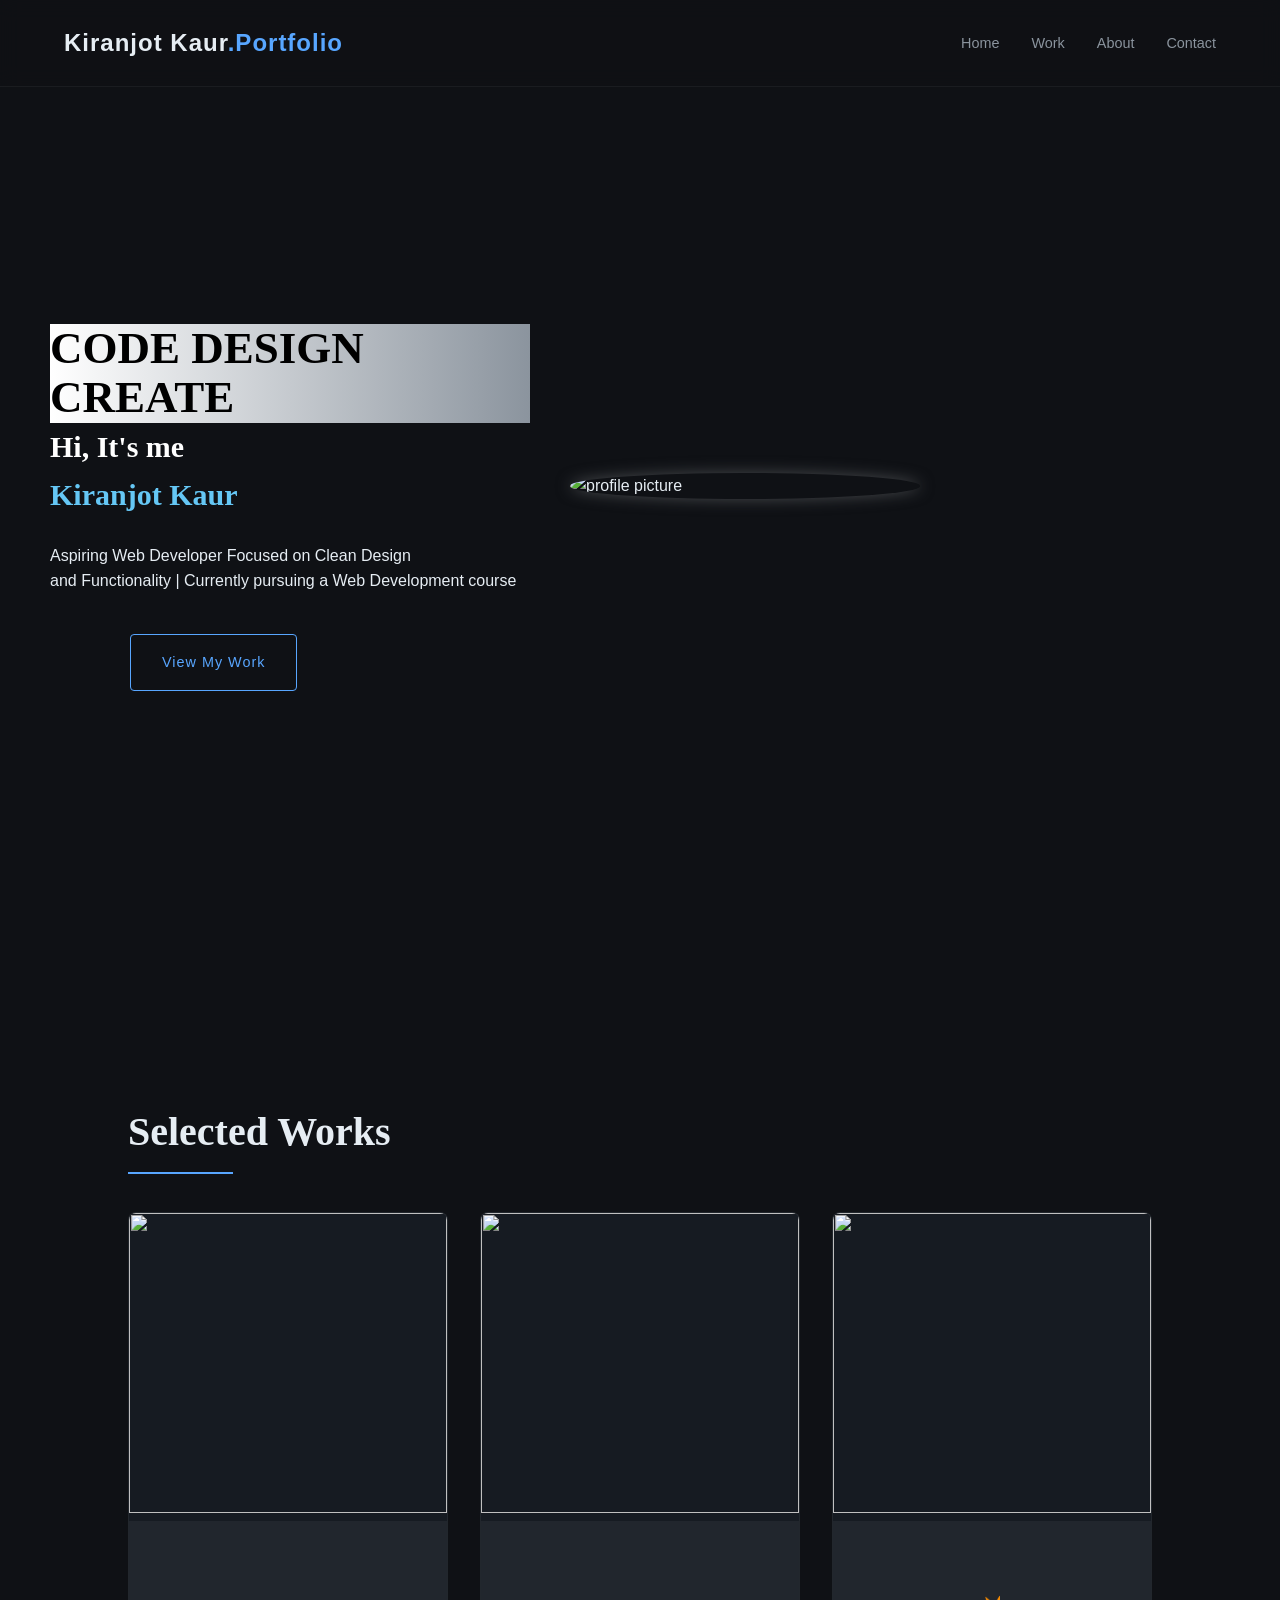
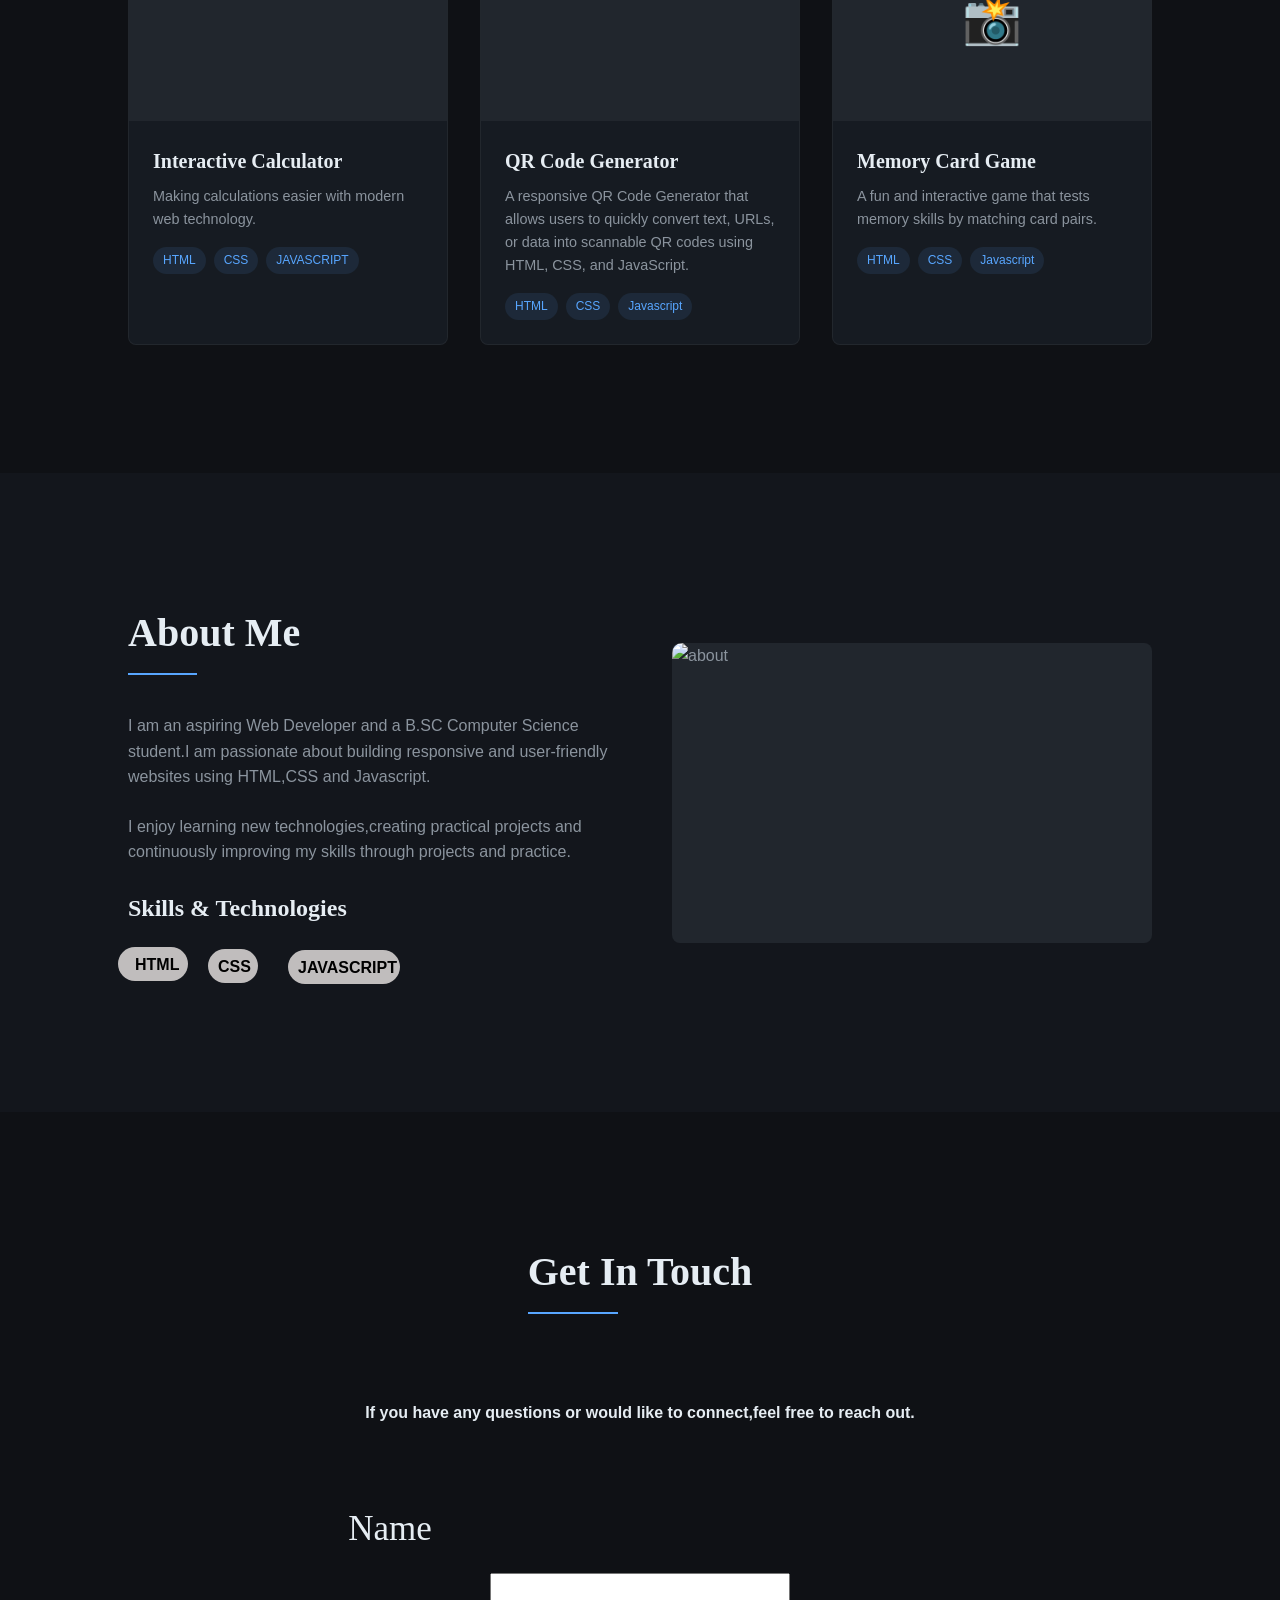
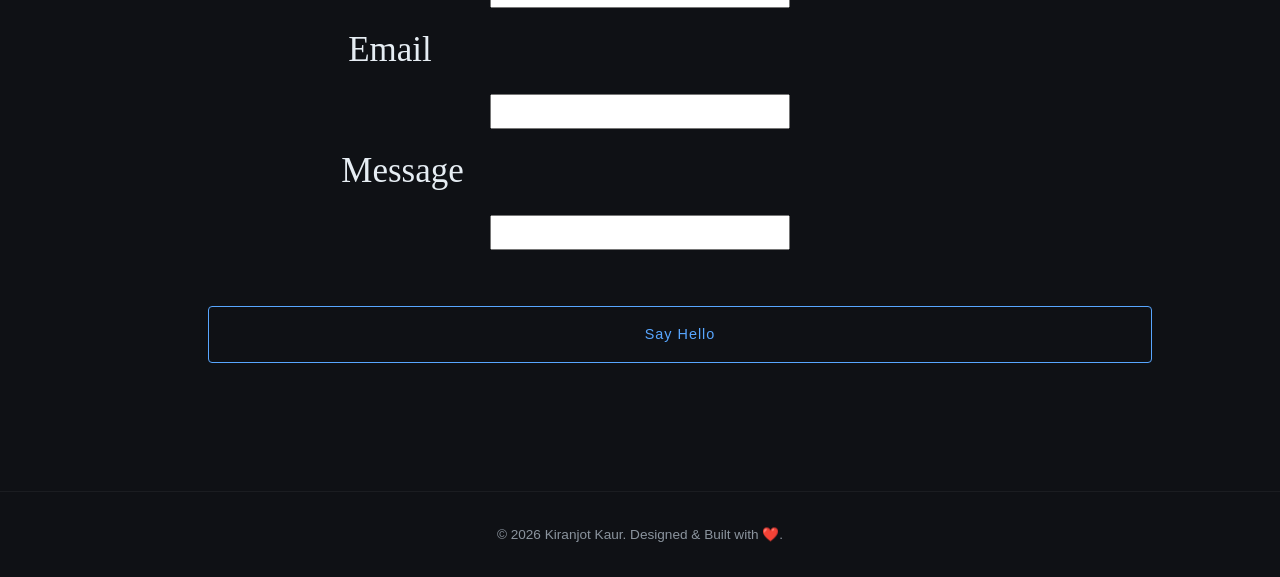
==== index.html @ 23ee2c50 "Update index.html" ====
<!DOCTYPE html>
<html lang="en">
<head>
    <meta charset="UTF-8">
    <meta name="viewport" content="width=device-width, initial-scale=1.0">
    <title>Kiranjot kaur | Aspiring Web Developer</title>
    <style>
        /* --- CSS VARIABLES & RESET --- */
        :root {
            --bg-color: #0f1115;
            --card-bg: #161b22;
            --text-primary: #e6edf3;
            --text-secondary: #8b949e;
            --accent: #58a6ff;
            --accent-glow: rgba(88, 166, 255, 0.15);
            --font-main: 'Inter', -apple-system, BlinkMacSystemFont, sans-serif;
            --font-serif: 'Playfair Display', serif;
            --transition: all 0.3s cubic-bezier(0.25, 0.8, 0.25, 1);
        }

        * {
            margin: 0;
            padding: 0;
            box-sizing: border-box;
        }

        html {
            scroll-behavior: smooth;
        }

        body {
            background-color: var(--bg-color);
            color: var(--text-primary);
            font-family: var(--font-main);
            line-height: 1.6;
            overflow-x: hidden;
        }

        a { text-decoration: none; color: inherit; transition: var(--transition); }
        ul { list-style: none; }

        /* --- TYPOGRAPHY --- */
        h1, h2, h3 {
            font-family: var(--font-serif);
            font-weight: 700;
        }

        .section-title {
            font-size: 2.5rem;
            margin-bottom: 3rem;
            position: relative;
            display: inline-block;
        }

        .section-title::after {
            content: '';
            position: absolute;
            width: 40%;
            height: 2px;
            background: var(--accent);
            bottom: -10px;
            left: 0;
            transition: var(--transition);
        }

        .section-title:hover::after {
            width: 100%;
        }

        /* --- NAVIGATION --- */
        nav {
            position: fixed;
            top: 0;
            width: 100%;
            padding: 1.5rem 5%;
            display: flex;
            justify-content: space-between;
            align-items: center;
            z-index: 1000;
            background: rgba(15, 17, 21, 0.8);
            backdrop-filter: blur(10px);
            border-bottom: 1px solid rgba(255,255,255,0.05);
        }

        .logo {
            font-size: 1.5rem;
            font-weight: bold;
            letter-spacing: 1px;
        }

        .logo span { color: var(--accent); }

        .nav-links {
            display: flex;
            gap: 2rem;
        }

        .nav-links a {
            font-size: 0.9rem;
            color: var(--text-secondary);
            position: relative;
        }

        .nav-links a:hover {
            color: var(--accent);
        }

        .nav-links a::after {
            content: '';
            position: absolute;
            width: 0;
            height: 1px;
            bottom: -5px;
            left: 0;
            background-color: var(--accent);
            transition: var(--transition);
        }

        .nav-links a:hover::after { width: 100%; }
      .btn {
            display: inline-block;
            padding: 16px 31px;
            border: 1px solid var(--accent);
            color: var(--accent);
            border-radius: 4px;
            font-size: 0.9rem;
            letter-spacing: 1px;
            position: relative;
            overflow: hidden;
            z-index: 1;
            margin-top:40px;
            margin-left:80px;
        }

        .btn::before {
            content: '';
            position: absolute;
            top: 0; left: 0px; width: 0; height: 100%;
            background: var(--accent);
            z-index: -1;
            transition: var(--transition);
        
        }

        .btn:hover::before { width: 100%; }
        .btn:hover { color: #fff; }
        

        .hero{
  display: flex;
  align-items: center;
  justify-content: space-between;
  padding: 40px;
  height:108vh;
            position: relative;
            flex-wrap:wrap;
}

.hero-content{
  padding :10px;
  max-width: 500px;
}

.hero h1{
  font-size: 45px;
            line-height: 1.1;
            margin-bottom:0px;
            background: linear-gradient(to right, #fff, #8b949e);
            color:black;
    margin-top:50px;
    
    
    
}

.hero h2{
  color:white;
  font-size:30px;
    margin-bottom: 1.5rem;
}
        .right-img{
            display:flex;
            justify-content:flex-end;
            
        }
.right-img img{
  width: 350px;
  border-radius: 50%;
  margin-left:30px;
  box-shadow:0 0 15px rgba(94, 97, 100, 0.7);
  height:auto;
    max-width:100%;
    transition:0.3s
  }
.right-img img:hover{
    transform:scale(1.05);
    
}
        /* --- PROJECTS SECTION --- */
        .projects {
            padding: 8rem 10%;
        }

        .project-grid {
            display: grid;
            grid-template-columns: repeat(auto-fit, minmax(300px, 1fr));
            gap: 2rem;
        }

        .project-card {
            background: var(--card-bg);
            border-radius: 8px;
            overflow: hidden;
            border: 1px solid rgba(255,255,255,0.05);
            transition: var(--transition);
            position: relative;
        }

        .project-card:hover {
            transform: translateY(-10px);
            box-shadow: 0 20px 40px rgba(0,0,0,0.4);
            border-color: var(--accent);
        }
        .project-card-container{
            flex-wrap:wrap;
            display:flex;
            gap:20px;
        }
        .project-card img{
            width:100%;
            height:300px;
        margin-bottom:-210px;
     
        }

        .card-image {
            height: 200px;
            background: #21262d;
            display: flex;
            align-items: center;
            justify-content: center;
            color: var(--text-secondary);
            font-size: 3rem;
        }

        .card-content {
            padding: 1.5rem;
        }

        .card-content h3 {
            font-size: 1.25rem;
            margin-bottom: 0.5rem;
            color: var(--text-primary);
        }

        .card-content p {
            font-size: 0.9rem;
            color: var(--text-secondary);
            margin-bottom: 1rem;
        }

        .tags {
            display: flex;
            gap: 0.5rem;
            flex-wrap: wrap;
        }

        .tag {
            font-size: 0.75rem;
            padding: 4px 10px;
            background: rgba(88, 166, 255, 0.1);
            color: var(--accent);
            border-radius: 20px;
        }

        /* --- ABOUT SECTION --- */
        .about {
            padding: 8rem 10%;
            background: #13161c;
            display: grid;
            grid-template-columns: 1fr 1fr;
            gap: 4rem;
            align-items: center;
        }

        .about-text p {
            color: var(--text-secondary);
            margin-bottom: 1.5rem;
        }

        .stats {
            display: flex;
            gap: 3rem;
            margin-top: 2rem;
        }

        .stat-item h4 {
            font-size: 2rem;
            color: var(--accent);
            font-family: var(--font-serif);
        }

        .stat-item span {
            font-size: 0.85rem;
            color: var(--text-secondary);
            text-transform: uppercase;
            letter-spacing: 1px;
        }
        .z{
            margin-top:20px;    
    margin-left:-10px;
    background-color:rgb(192, 189, 189);
width:70px;
border-radius:23px;
height:34px;
padding:5px 0px 0px 17px;
color:black;
 }
 .z:hover{
    transform:scale(1.2);
 }
        .p{
    margin-left:80px;
    margin-top:-32px ;
    background-color:rgb(192, 189, 189);
width:50px;
border-radius:23px;
height:34px;
padding:5px 0px 0px 10px; 
color:black;
}
.p:hover{
    transform:scale(1.3);
}
.w{
    margin-left:160px;
    margin-top:-33px ;
    background-color:rgb(192, 189, 189);
width:112px;
border-radius:23px;
height:34px;
padding:5px 5px 0px 10px; 
color:black;
}
.w:hover{
    transform:scale(1.3);
}

        /* --- CONTACT SECTION --- */
        .contact {
            padding: 8rem 10%;
            text-align: center;
        }

        .contact p {
            max-width: 600px;
            margin: 0 auto 3rem auto;
            color: var(--text-secondary);
        }
        .name{
    font-family:Georgia, 'Times New Roman', Times, serif;
    margin-left:-500px;
    margin-top:-15px;
font-size:35px;
padding-top:0px;
}
.email{
    font-family:Georgia, 'Times New Roman', Times, serif;
    margin-left:-500px;
    margin-top:-2px;
    font-size:35px;
    padding-top:-150px;
}
.message{
    font-family:Georgia, 'Times New Roman', Times, serif;
    margin-left:-475px;
    margin-top:-2px;
    font-size:35px;
}
 form {
  display: flex;
  flex-direction: column;
  gap: 1em;
}
input[type="text"],
input[type="email"],
{
  width: 100%;
  padding: 0.5em;
  box-sizing: border-box;
}       

        /* --- FOOTER --- */
        footer {
            padding: 2rem;
            text-align: center;
            border-top: 1px solid rgba(255,255,255,0.05);
            color: var(--text-secondary);
            font-size: 0.85rem;
        }

        /* --- ANIMATIONS --- */
        .hidden {
            opacity: 0;
            transform: translateY(30px);
            transition: all 0.8s ease-out;
        }

        .show {
            opacity: 1;
            transform: translateY(0);
        }

        /* --- RESPONSIVE --- */
        @media (max-width: 768px) {
            .hero h1 { font-size: 2.5rem; }
            .about { grid-template-columns: 1fr; }
            .nav-links { display: none; }
            .hero{flex-direction:column;
                  text-align:center;}/* Simplified for demo */
        }
        /* Example positions and sizes */
  .sphere1 {
    width: 120px;
    height: 120px;
    top: 120px;
    left: 80px;
  }
  
  .sphere2 {
    width: 120px;
    height: 120px;
    bottom: -20px;
    right: 500px;
  }
  
  .sphere3 {
    width: 80px;
    height: 80px;
    top: 90px;
    right: 400px;
  }
    </style>
    <!-- Importing Fonts -->
   
</head>
<body>

    <!-- Navigation -->
    <nav>
        <div class="logo">Kiranjot Kaur<span>.Portfolio</span></div>
        <ul class="nav-links">
            <li><a href="#home">Home</a></li>
            <li><a href="#projects">Work</a></li>
            <li><a href="#about">About</a></li>
            <li><a href="#contact">Contact</a></li>
        </ul>
    </nav>

    <!-- Hero Section -->
    <section id="home" class="hero">
        <div class="hero-content hidden">
               <h1>CODE   DESIGN   CREATE</h1>
                <h2>Hi, It's me <p style="color:rgb(101, 199, 245);"><strong>Kiranjot Kaur</strong></p></h2>
                <p style="align:bottom-left;">Aspiring Web Developer Focused on Clean Design<br> and Functionality | Currently pursuing a Web Development course</p>
                <a href="#projects" class="btn">View My Work</a>
            </div>
            </div>
             <div class="right-img">
                <img src="https://framerusercontent.com/images/4wHHl0XvrDRZBL6aK7Tso6BKiE8.png?width=1336&height=976" alt="profile picture">
              </div>
         <div class="sphere sphere1"></div>
        <div class="sphere sphere2"></div>
        <div class="sphere sphere3"></div>
                 </div>
    </section>

    <!-- Projects Section -->
    <section id="projects" class="projects">
        <h2 class="section-title hidden">Selected Works</h2>
        <div class="project-grid">
            <!-- Project 1 -->
            <div class="project-card hidden">
                <img src="https://img.freepik.com/premium-vector/whimsical-floating-calculator-cartoon-icon-vector-illustration_1263357-11875.jpg?semt=ais_hybrid&w=740&q=80">
                <div class="card-image"></div>
                
                <div class="card-content">
                    <a href="portfolio/cal.html" target="_blank_"><h3>Interactive Calculator</h3></a>
                    <p>Making calculations easier with modern web technology.</p>   
                    <div class="tags">
                        <span class="tag">HTML</span>
                        <span class="tag">CSS</span>
                        <span class="tag">JAVASCRIPT</span>
                    </div>
                </div>
            </div>

            <!-- Project 2 -->
            <div class="project-card hidden">
                <img src="https://encrypted-tbn0.gstatic.com/images?q=tbn:ANd9GcTwFxuzss-XjJ3hOoPHiJ6I-4ULyM4zu2Udiw&s">
                <div class="card-image"></div>
                <div class="card-content">
                    <a href="portfolio/code.html" target="_blank_"><h3>QR Code Generator</h3></a>
                    <p>A responsive QR Code Generator that allows users to quickly convert text, URLs, or data into scannable QR codes using HTML, CSS, and JavaScript.</p>
                    <div class="tags">
                        <span class="tag">HTML</span>
                        <span class="tag">CSS</span>
                        <span class="tag">Javascript</span>
                    </div>
                </div>
            </div>

            <!-- Project 3 -->
            <div class="project-card hidden">
                <img src="https://img.freepik.com/free-vector/hand-drawn-memory-game-cards_23-2150120462.jpg?semt=ais_hybrid&w=740&q=80">
                <div class="card-image">📸</div>
                <div class="card-content">
                    <a href="portfolio/memory.html" target="_blank_"><h3>Memory Card Game</h3></a>
                    <p>A fun and interactive game that tests memory skills by matching card pairs.</p>
                    <div class="tags">
                        <span class="tag">HTML</span>
                        <span class="tag">CSS</span>
                        <span class="tag">Javascript</span>
                    </div>
                </div>
            </div>
        </div>
    </section>

    <!-- About Section -->
    <section id="about" class="about">
        <div class="about-text hidden">
            <h2 class="section-title">About Me</h2>
            <p>I am an aspiring Web Developer and a B.SC Computer Science student.I am passionate about building responsive and user-friendly websites using HTML,CSS and Javascript.</p><p>I enjoy learning new technologies,creating practical projects and continuously improving my skills through projects and practice.</p>
            <h2>Skills & Technologies</h2>
            <DIV class="z"><div><h4>HTML</h4></DIV></DIV>
                <div class="p"><DIV><h4>CSS</h4></DIV></div>
                <div class="w"><DIV><h4>JAVASCRIPT</h4></DIV></div>
            </div>
        </div>
        <div class="about-image hidden" style="background: #21262d; height: 300px; border-radius: 8px; display: flex; flex:1; align-items: center; justify-content: center; color: var(--text-secondary);">
            <!-- Placeholder for Image -->
            <img src="https://www.ekaim.co/wp-content/uploads/2025/04/web-development.jpg" alt="about" width="400px" height="300px" style="border-radius:10px; width:100%; max-width:400% height:auto;">
        </div>
    </section>

    <!-- Contact Section -->
    <section id="contact" class="contact">
        <h2 class="section-title hidden">Get In Touch</h2>
        <p class="hidden"><h4>If you have any questions or would like to connect,feel free to reach out.</h4></p>
        <div><form><br>
            <div class="name">Name</div>
            <div class="text"><input type="text" style="width:300px; height:35px;" required></div>
            <div class="email">Email</div>
<div class="id"><input type="email" style="width:300px; height:35px;" required></div>
<div class="message">Message</div>
<div class="input"><input type="text" style="width:300px; height:35px;"></div>
<a href="#" class="btn say-hello-btn">Say Hello</a>
</form>
</div>
<div class="thank-you-message" style="display:none; color:green;margin: top 15px;">
Thanks for reaching out!</div>
             <div>
    </section>

    <footer>
        <p>&copy; 2026 Kiranjot Kaur. Designed & Built with ❤️.</p>
    </footer>
</body>
</html>
    <script>
        // --- SCROLL ANIMATION OBSERVER ---
        // This script detects when elements enter the viewport and adds the 'show' class
        const observerOptions = {
            root: null,
            rootMargin:'0px',
            threshold: 0.1
        };

        const observer = new IntersectionObserver((entries, observer) => {
            entries.forEach(entry => {
                if (entry.isIntersecting) {
                    entry.target.classList.add('show');
                    observer.unobserve(entry.target); // Only animate once
                }
            });
        }, observerOptions);

        const hiddenElements = document.querySelectorAll('.hidden');
        hiddenElements.forEach((el) => observer.observe(el));

       
  document.querySelector('.say-hello-btn').addEventListener('click', function(event) {
    event.preventDefault(); // prevent default link behavior

    // Get values by class selectors
    const name = document.querySelector('.text input').value.trim();
    const email = document.querySelector('.id input').value.trim();
    const message = document.querySelector('.input input').value.trim();

    if (name && email && message) {
      // Hide the form and show the thank you message (you can modify as needed)
      document.querySelector('form').style.display = 'none';
      document.querySelector('.thank-you-message').style.display = 'block';
    } else {
      alert('Please fill in all the fields.');
    }
  });
    </script>
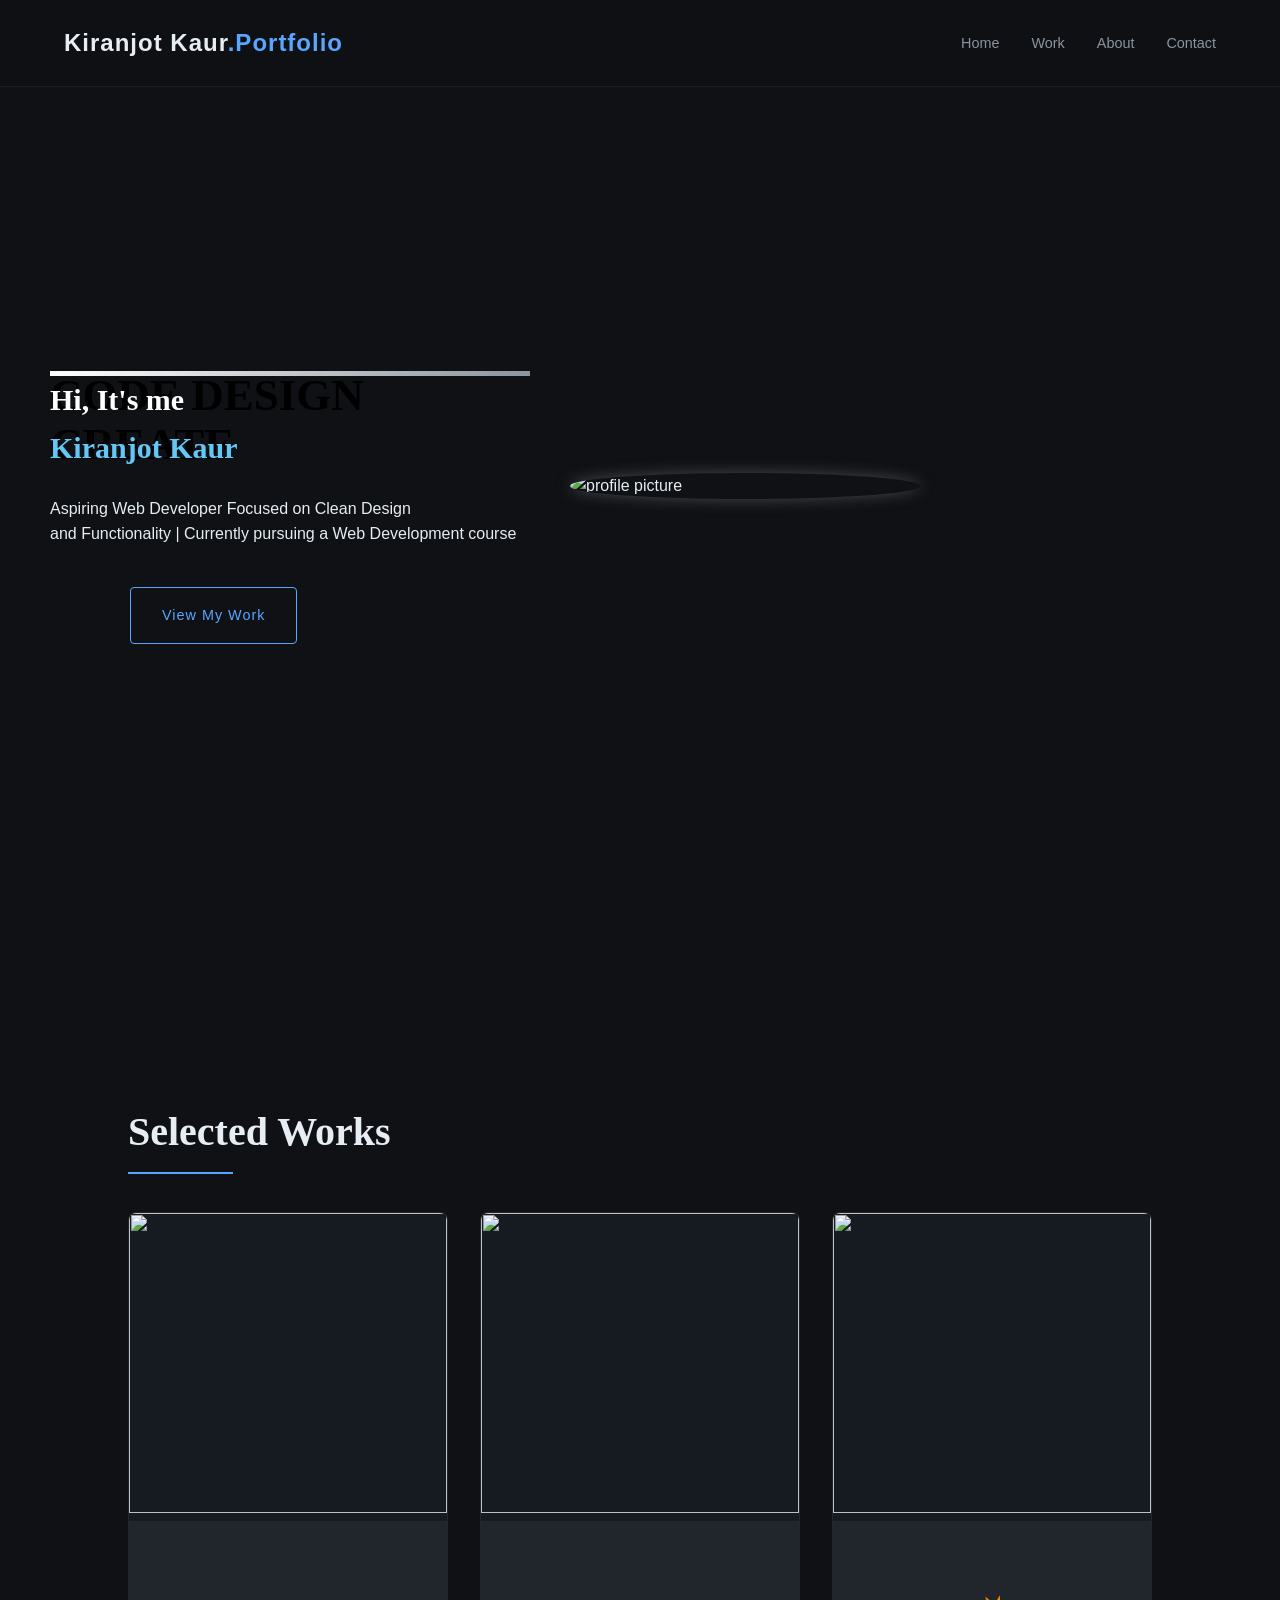
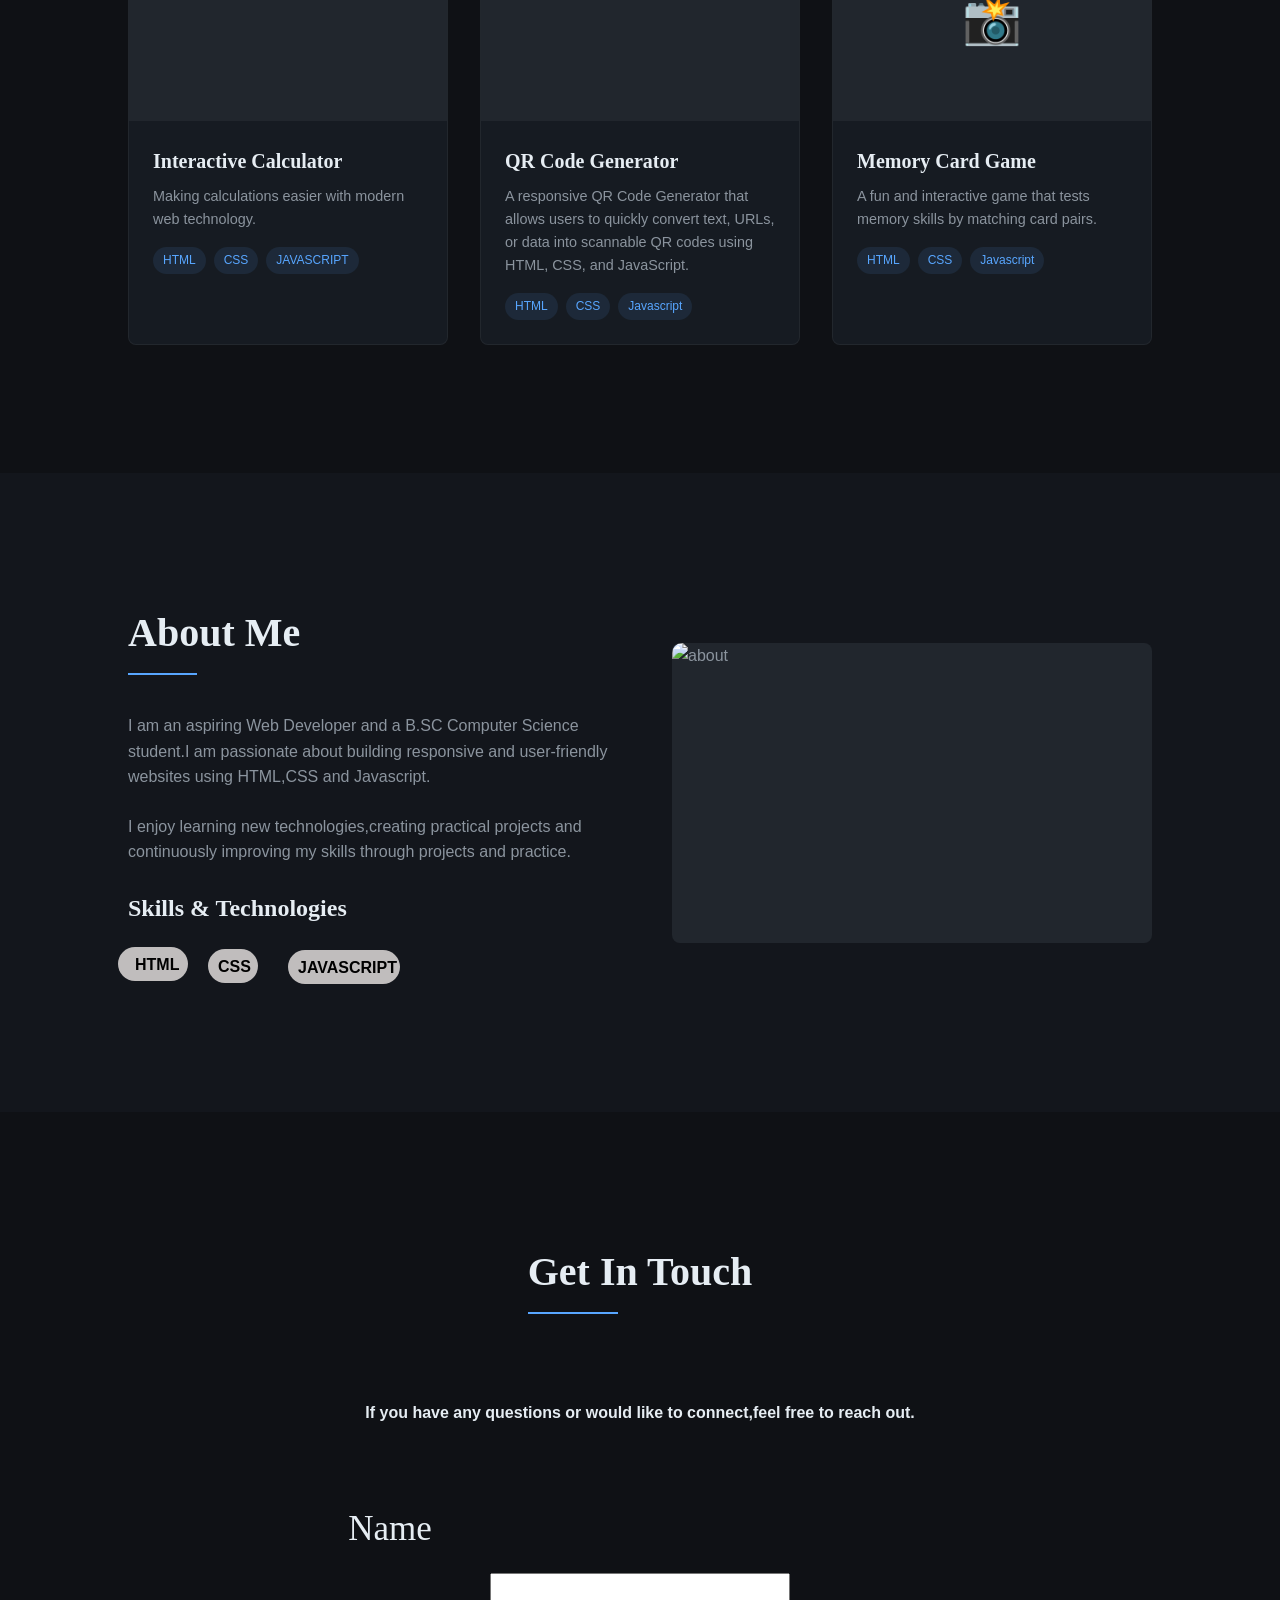
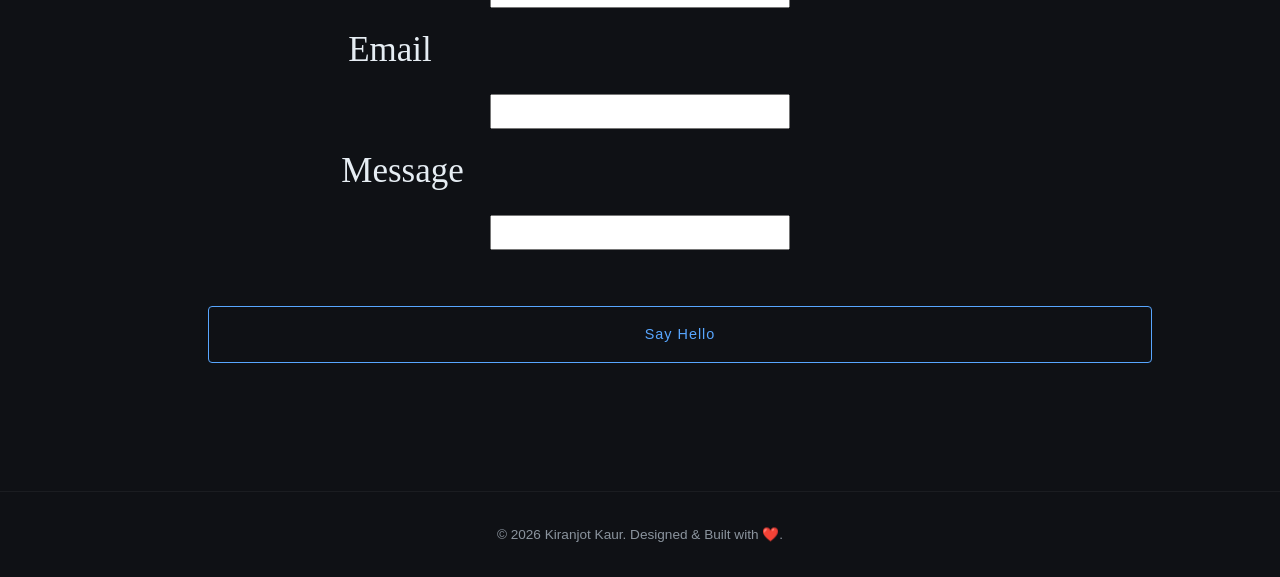
==== commit 0b52d93b: "Update index.html" ====
--- a/index.html
+++ b/index.html
@@ -168,6 +168,7 @@
             background: linear-gradient(to right, #fff, #8b949e);
             color:black;
     margin-top:50px;
+    height:5px;
     
     
     
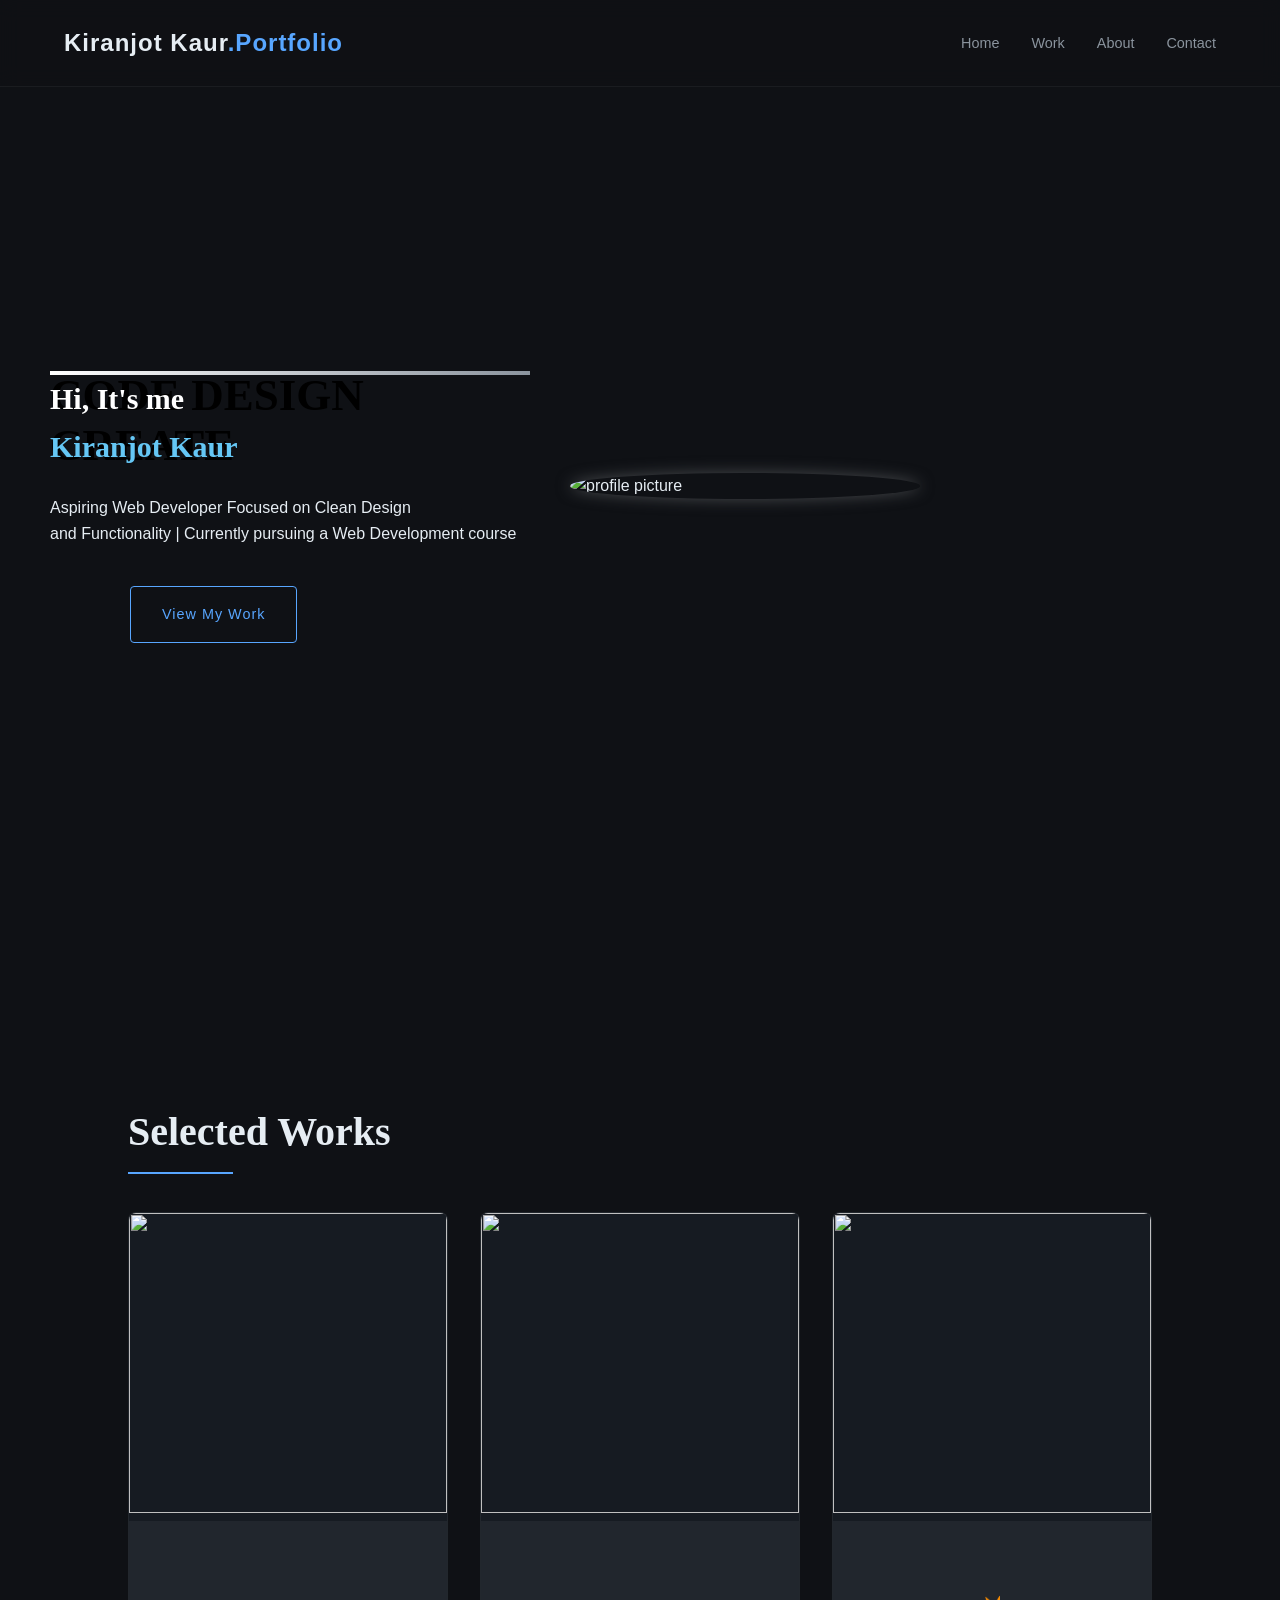
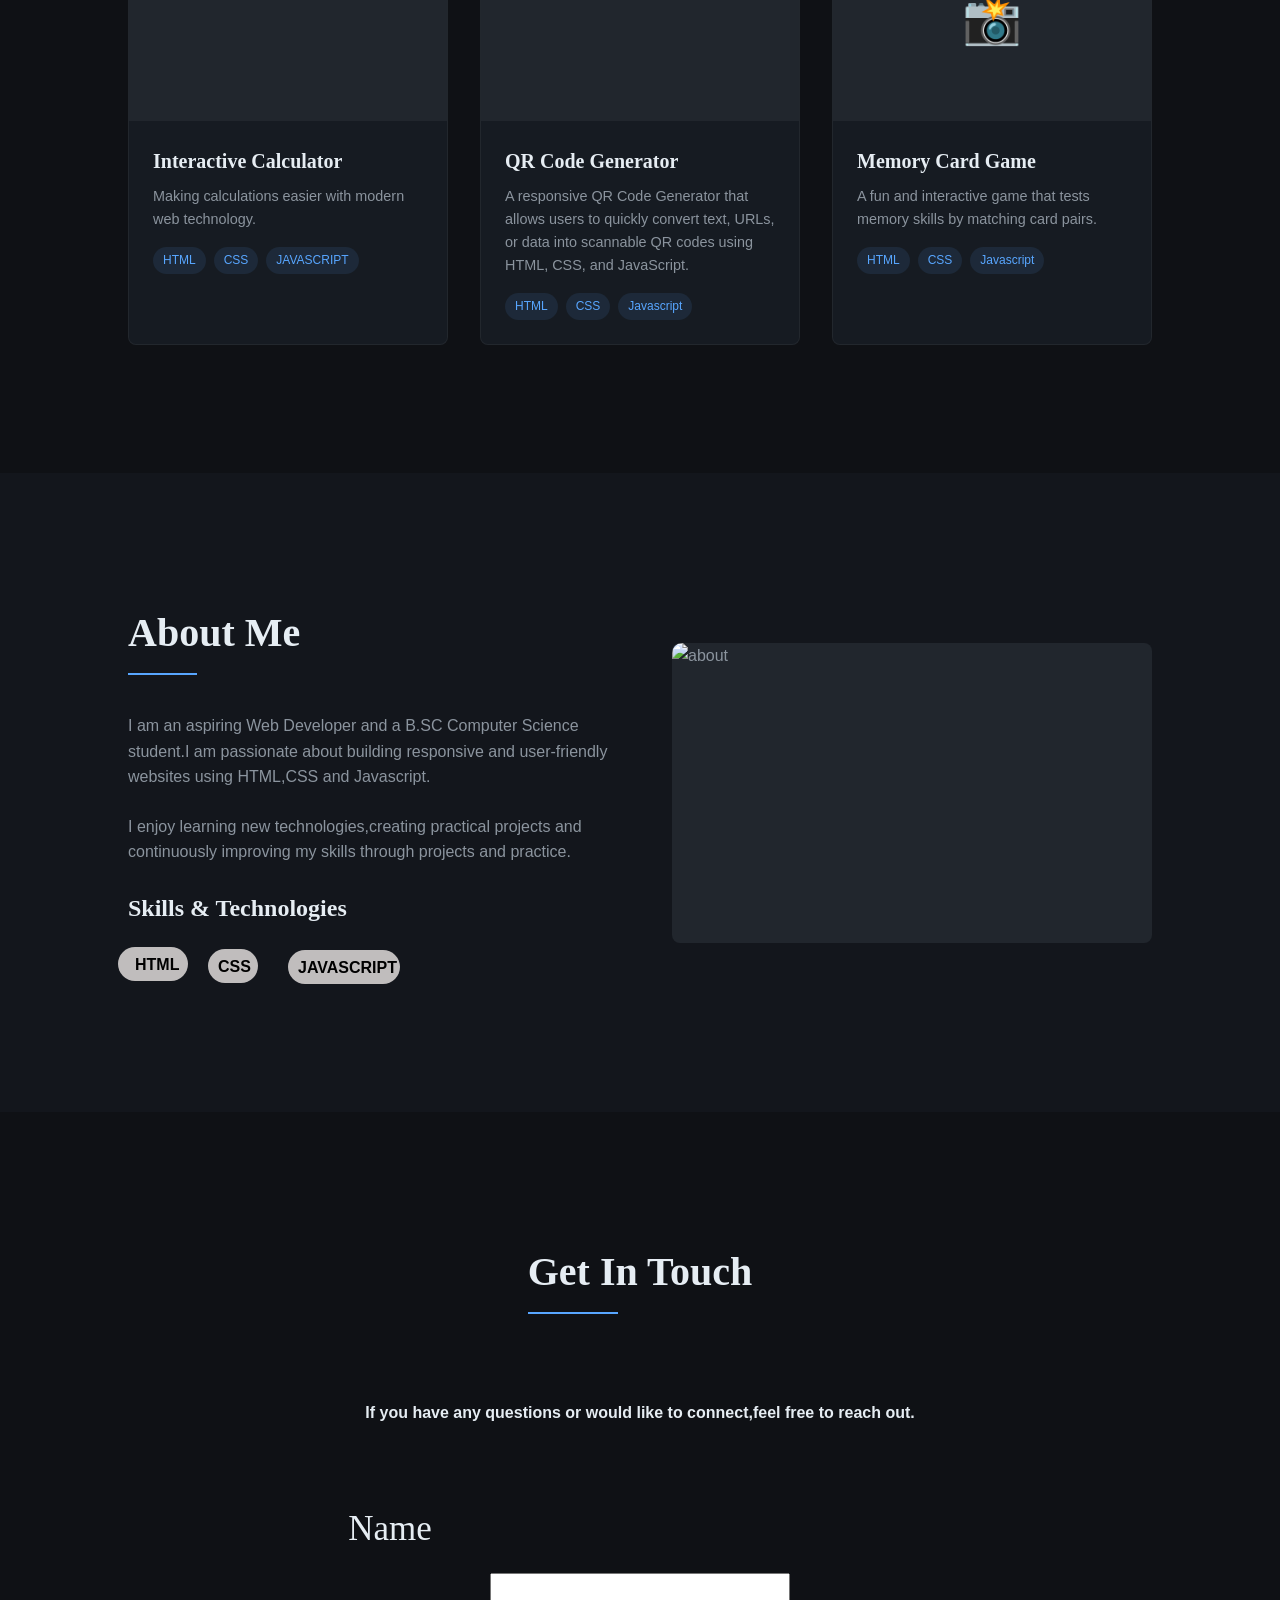
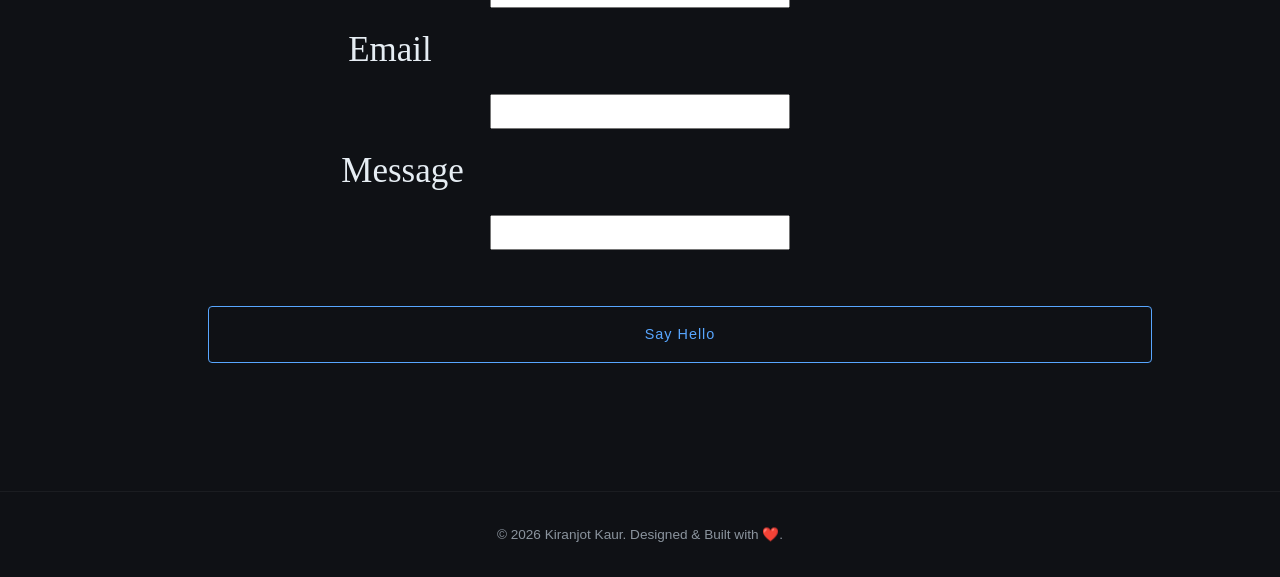
==== commit 04182abf: "Update index.html" ====
--- a/index.html
+++ b/index.html
@@ -168,7 +168,7 @@
             background: linear-gradient(to right, #fff, #8b949e);
             color:black;
     margin-top:50px;
-    height:5px;
+    height:4px;
     
     
     
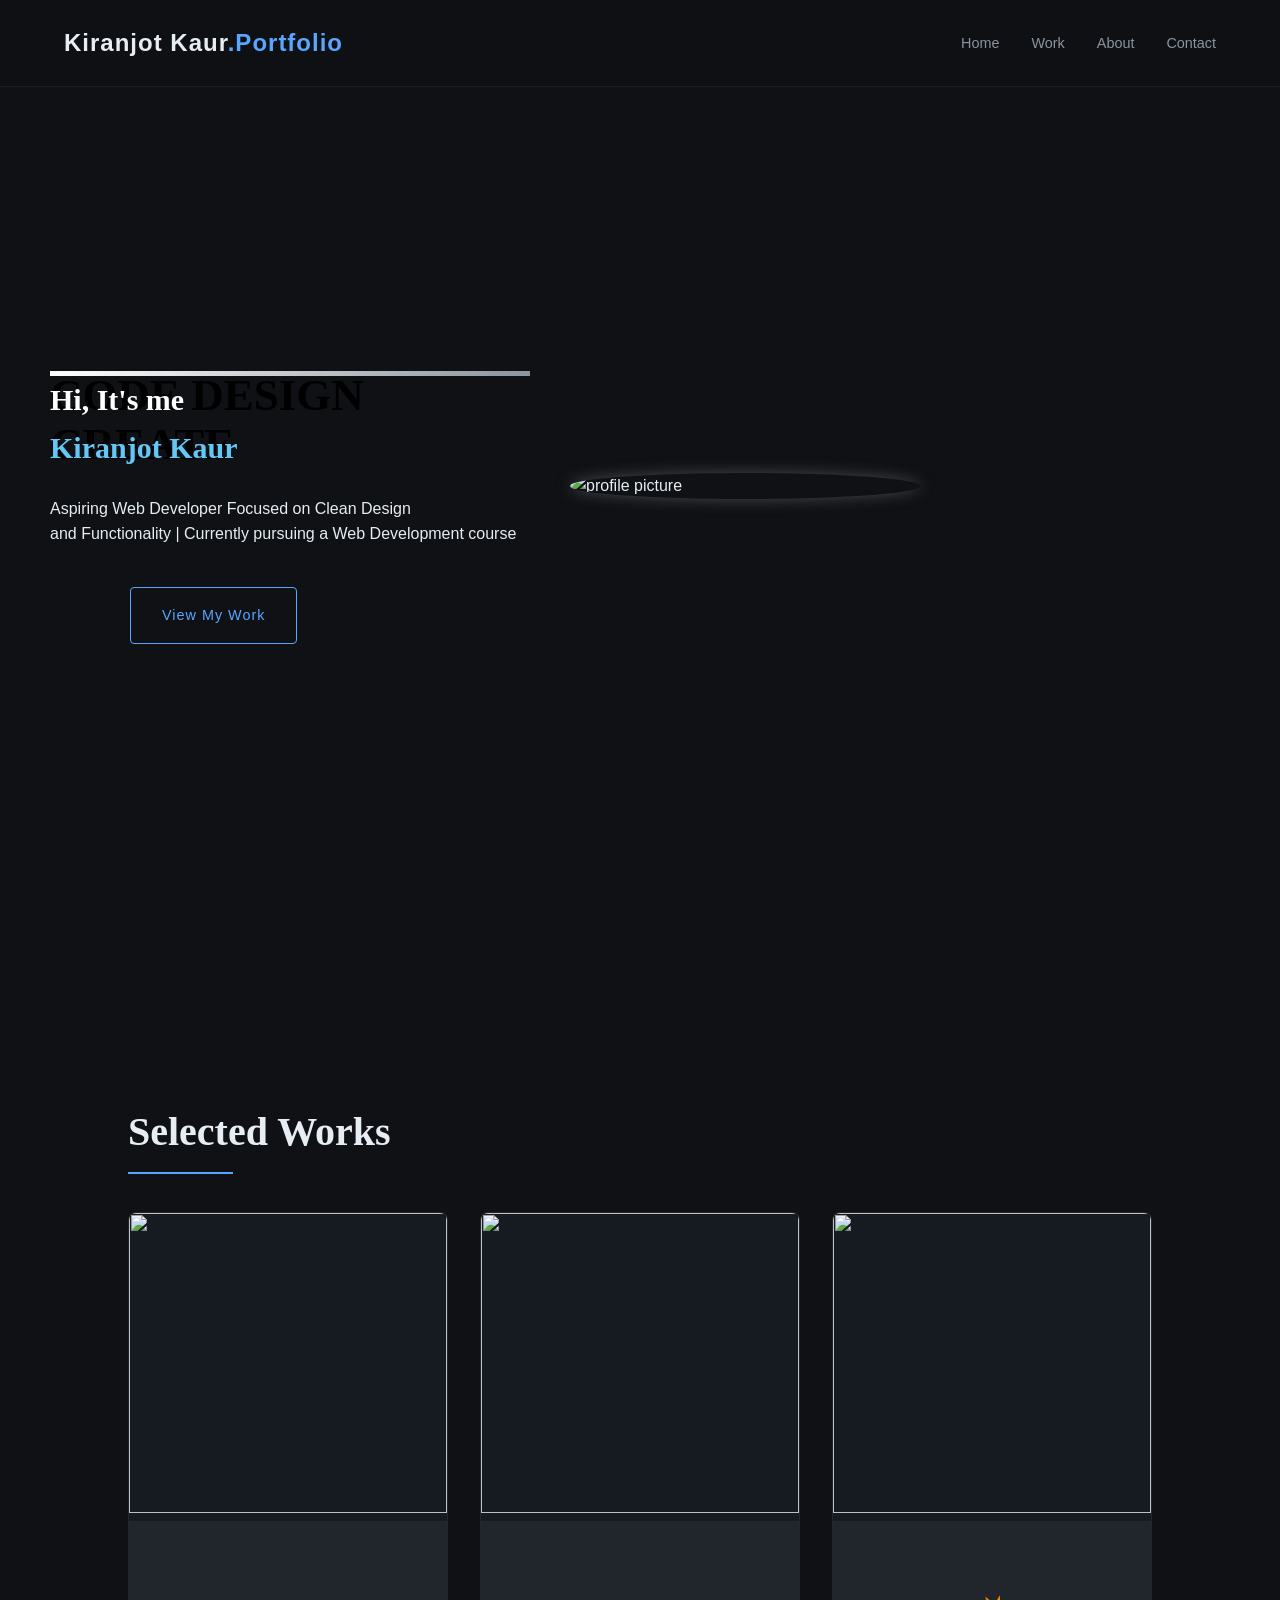
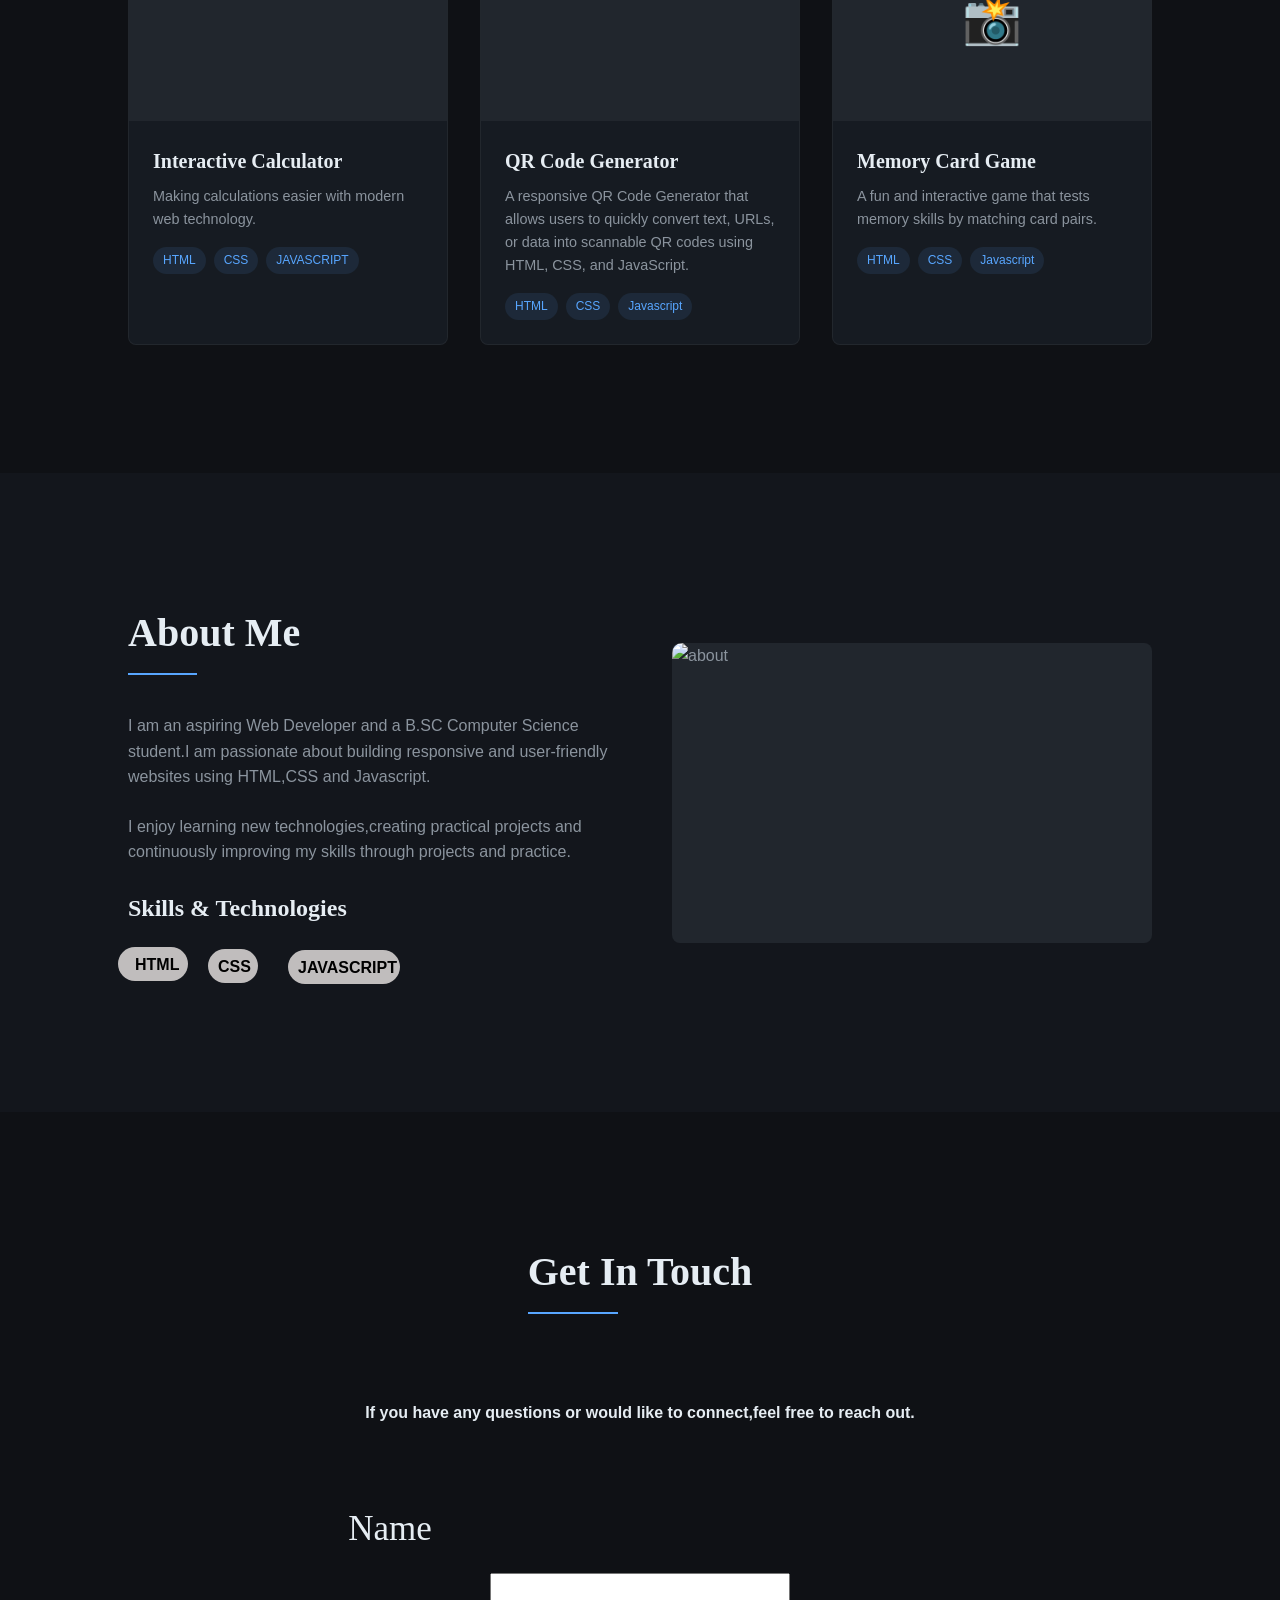
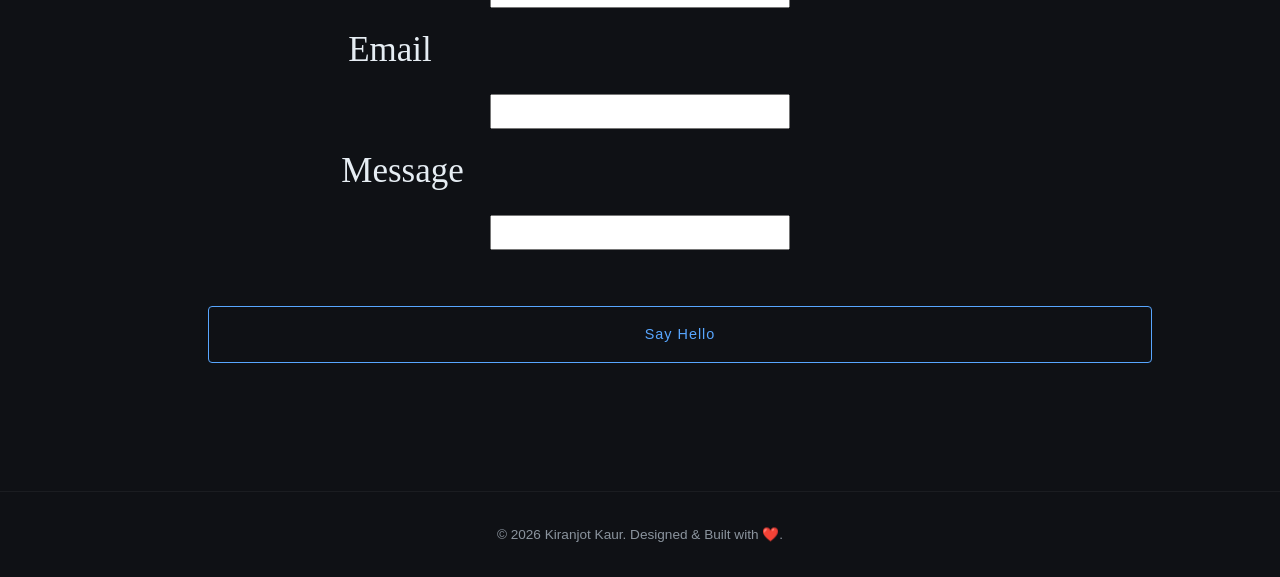
==== commit 59699fd3: "Update index.html" ====
--- a/index.html
+++ b/index.html
@@ -168,7 +168,7 @@
             background: linear-gradient(to right, #fff, #8b949e);
             color:black;
     margin-top:50px;
-    height:4px;
+    height:5px;
     
     
     
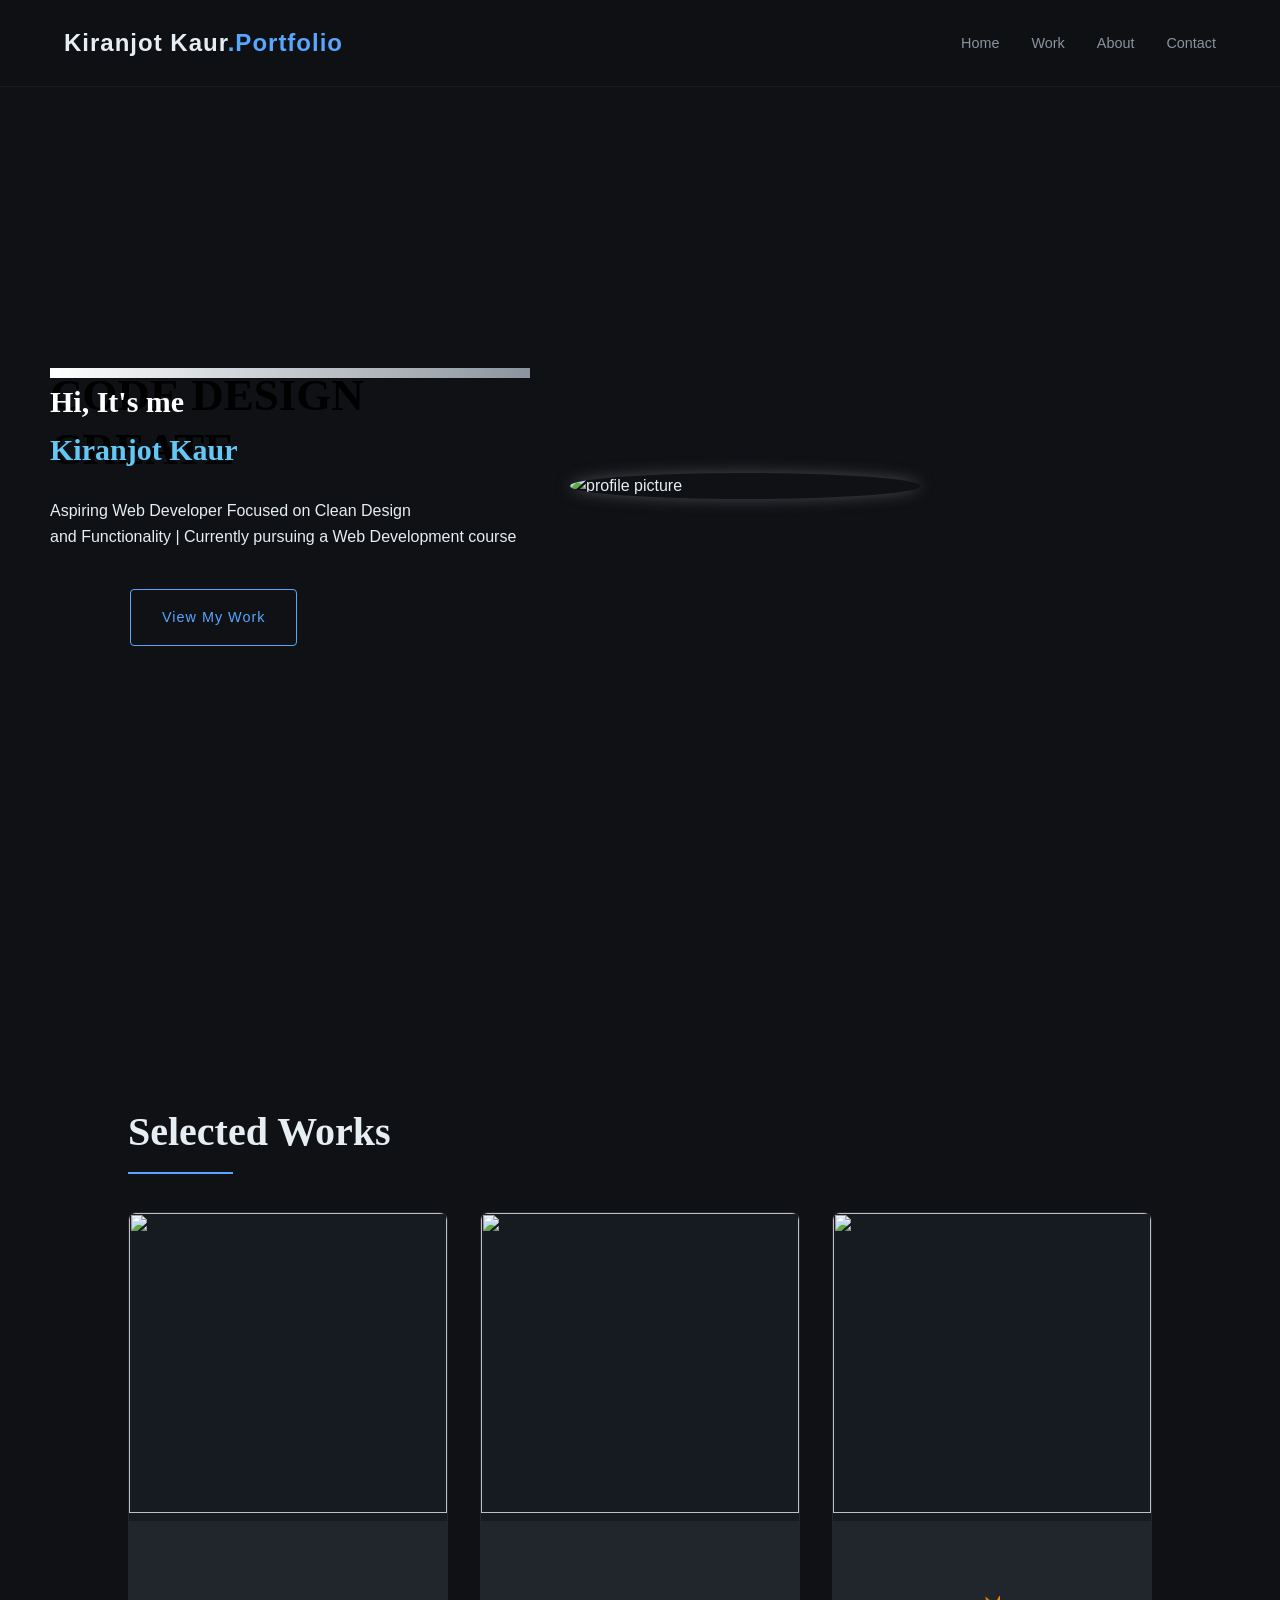
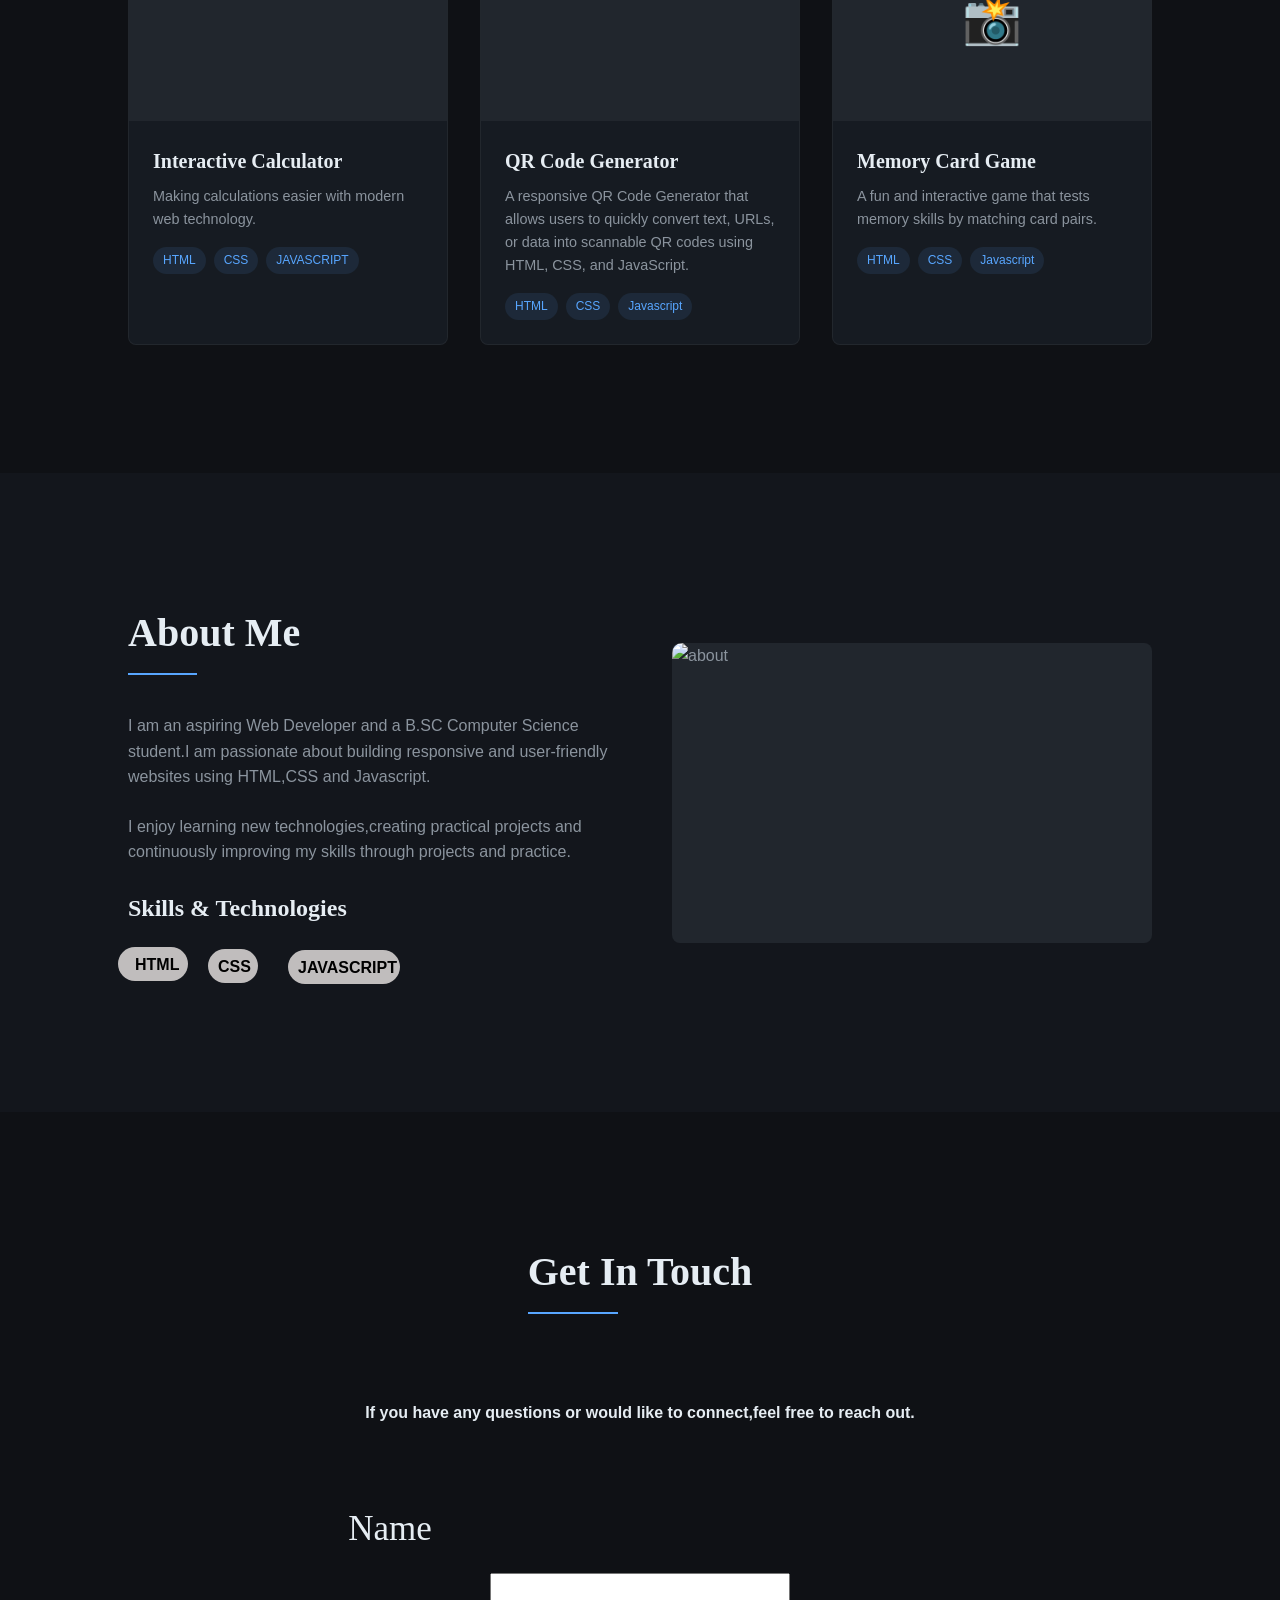
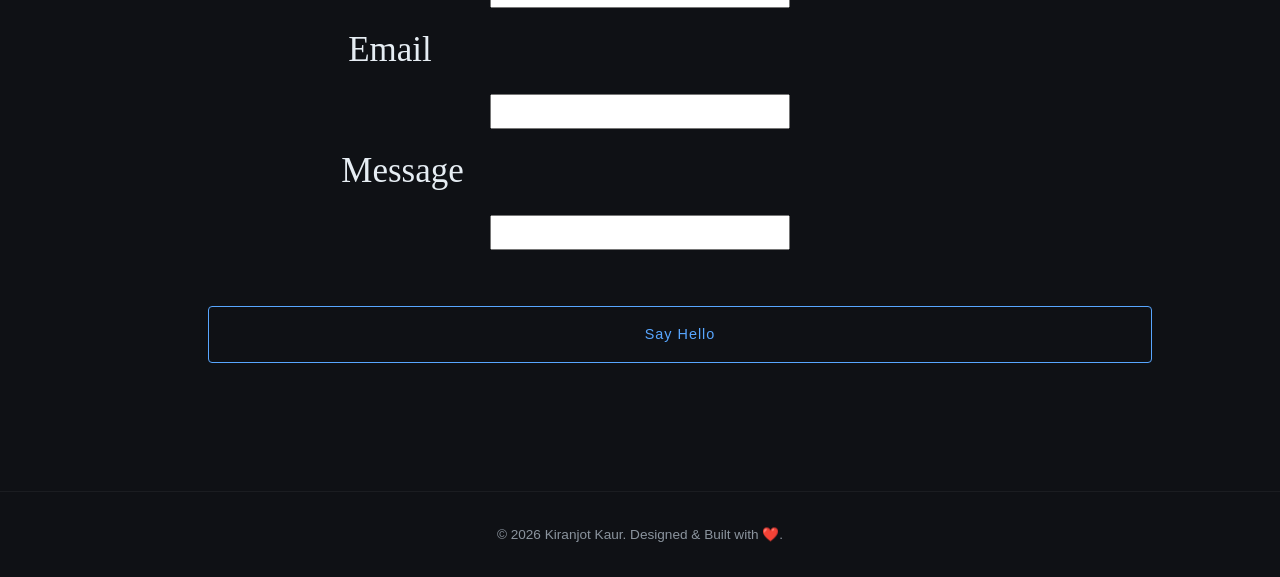
==== commit 1c10f565: "Update index.html" ====
--- a/index.html
+++ b/index.html
@@ -162,13 +162,13 @@
 }
 
 .hero h1{
-  font-size: 45px;
-            line-height: 1.1;
+  font-size:45px;
+            line-height: 1.2;
             margin-bottom:0px;
             background: linear-gradient(to right, #fff, #8b949e);
             color:black;
     margin-top:50px;
-    height:5px;
+    height:10px;
     
     
     
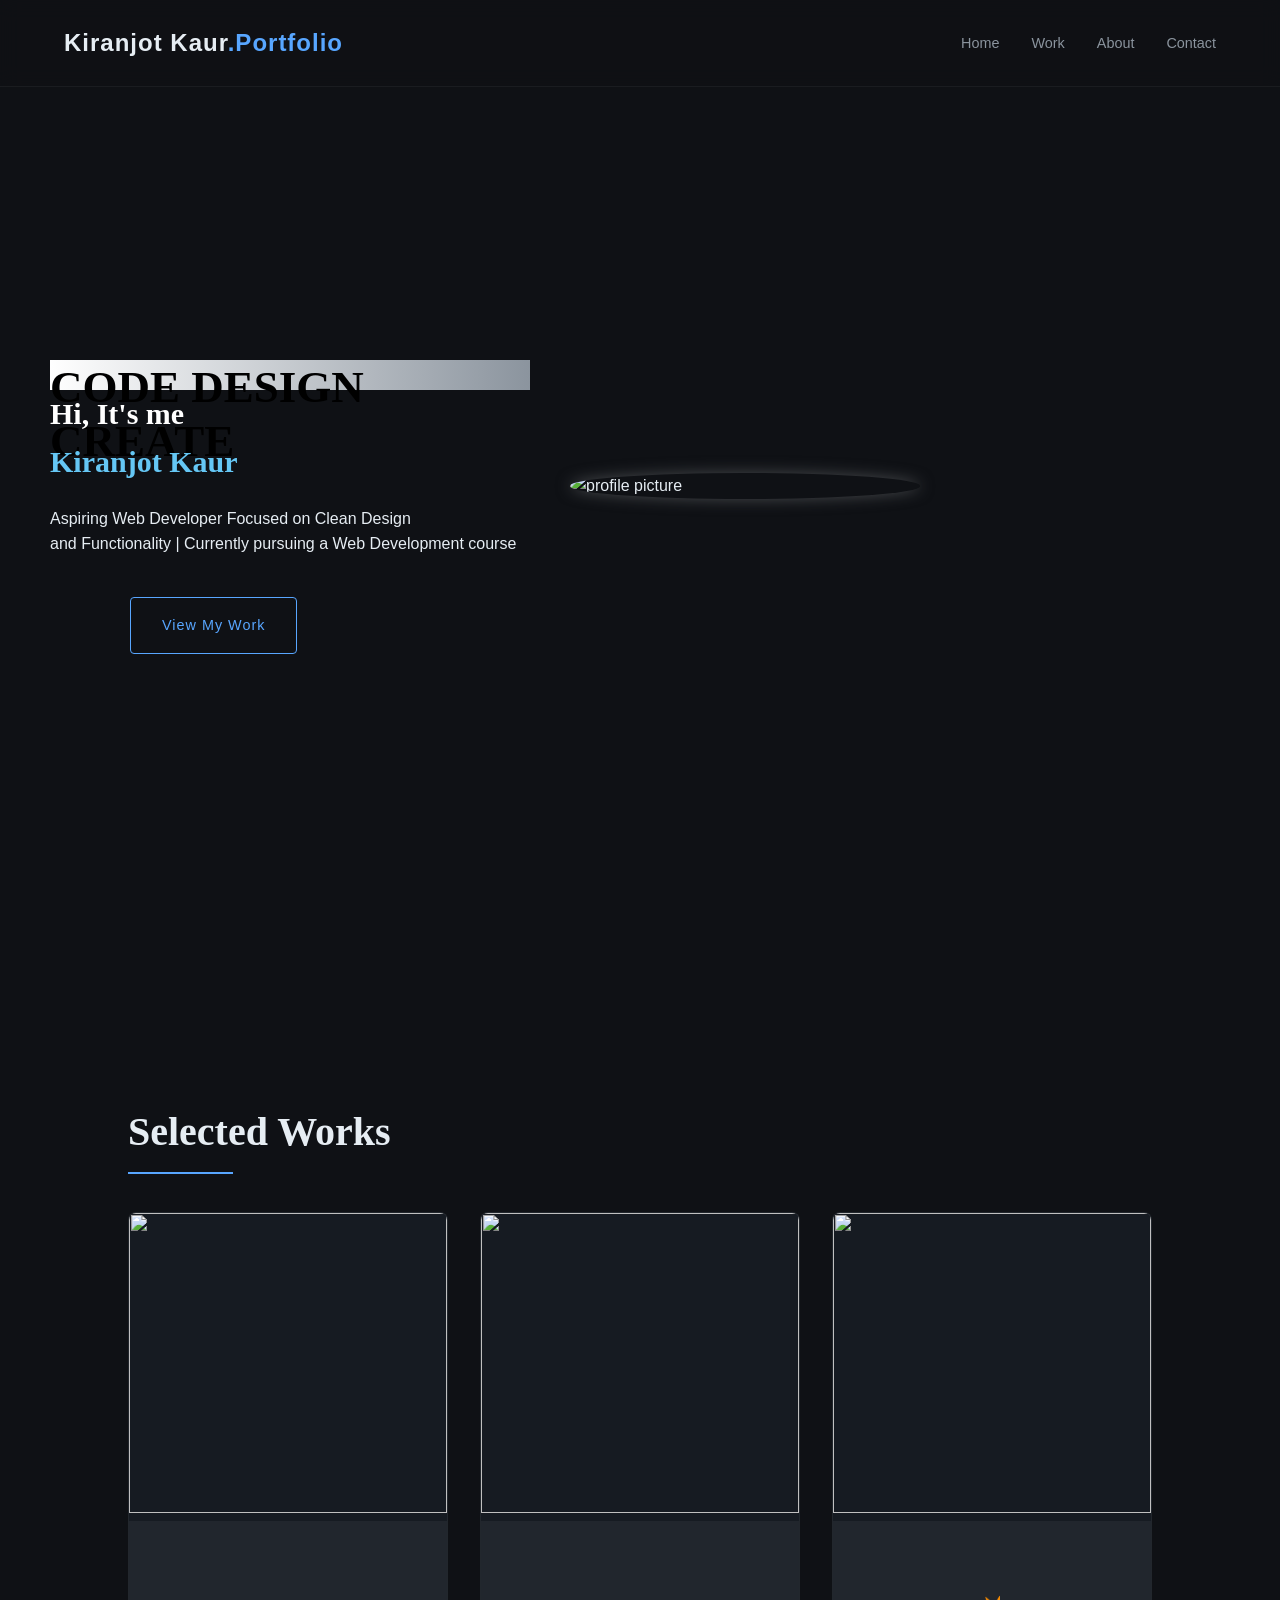
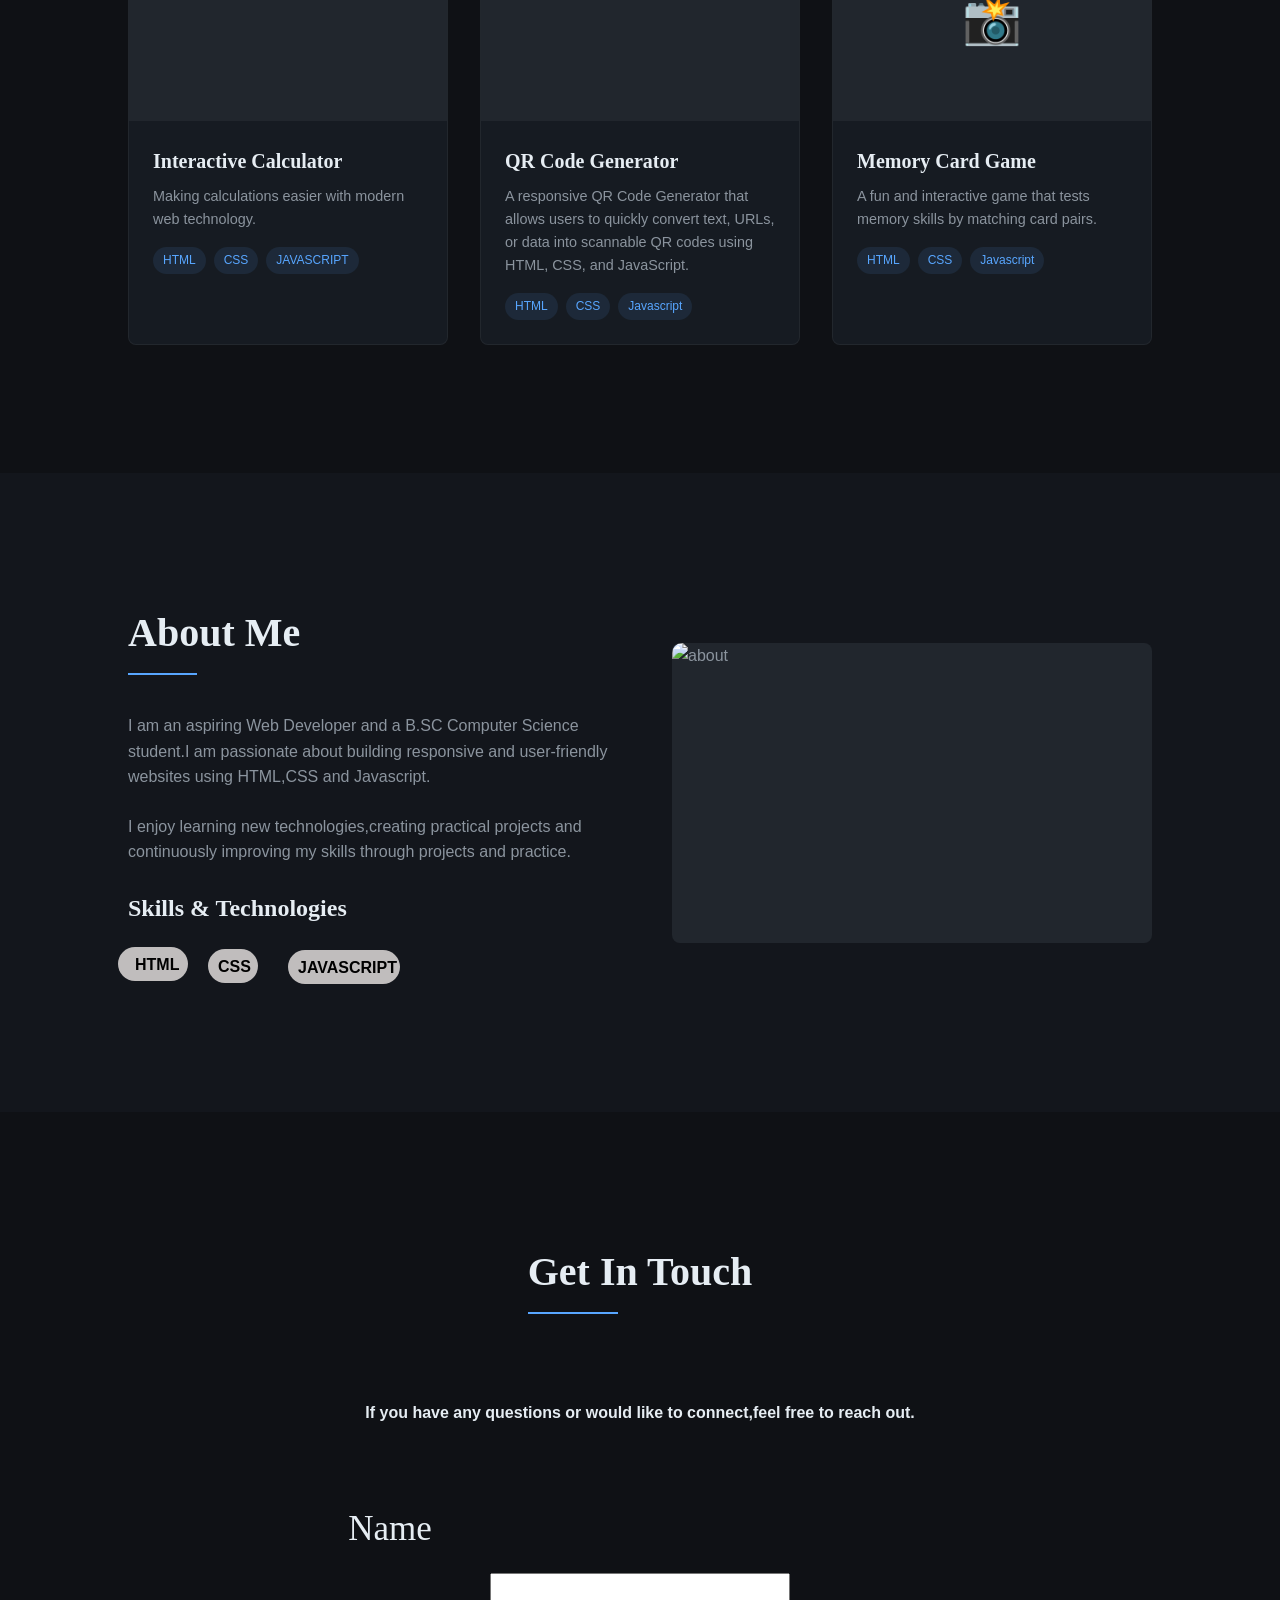
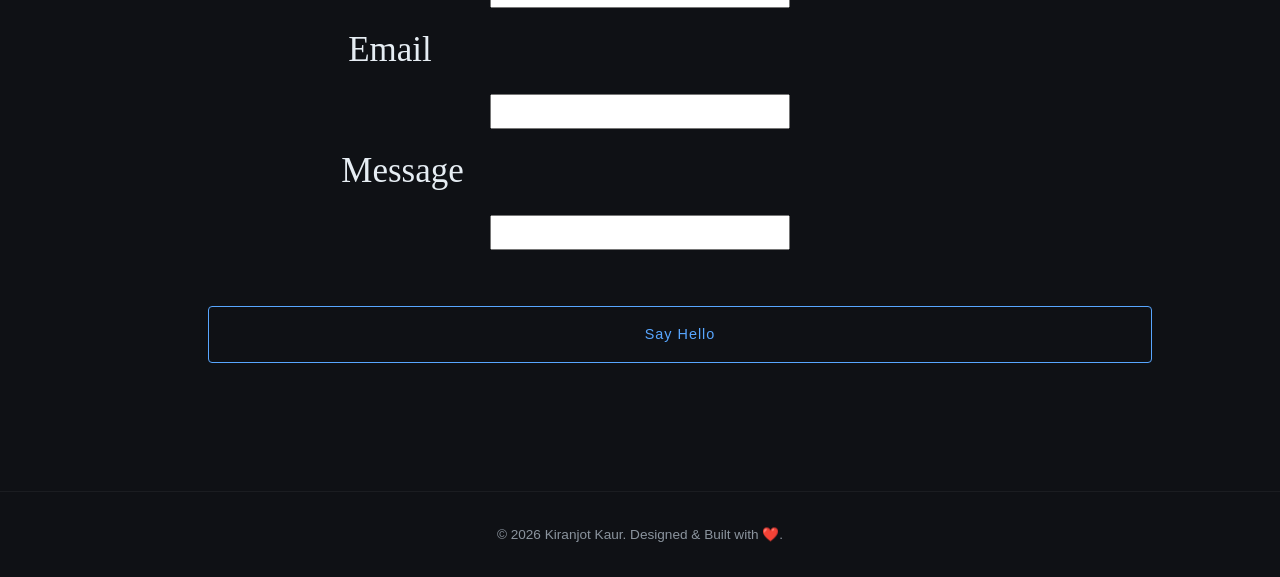
==== commit 071bab75: "Update index.html" ====
--- a/index.html
+++ b/index.html
@@ -168,16 +168,13 @@
             background: linear-gradient(to right, #fff, #8b949e);
             color:black;
     margin-top:50px;
-    height:10px;
-    
-    
-    
+    height:30px;
 }
 
 .hero h2{
   color:white;
   font-size:30px;
-    margin-bottom: 1.5rem;
+    margin-bottom: 1.2rem;
 }
         .right-img{
             display:flex;
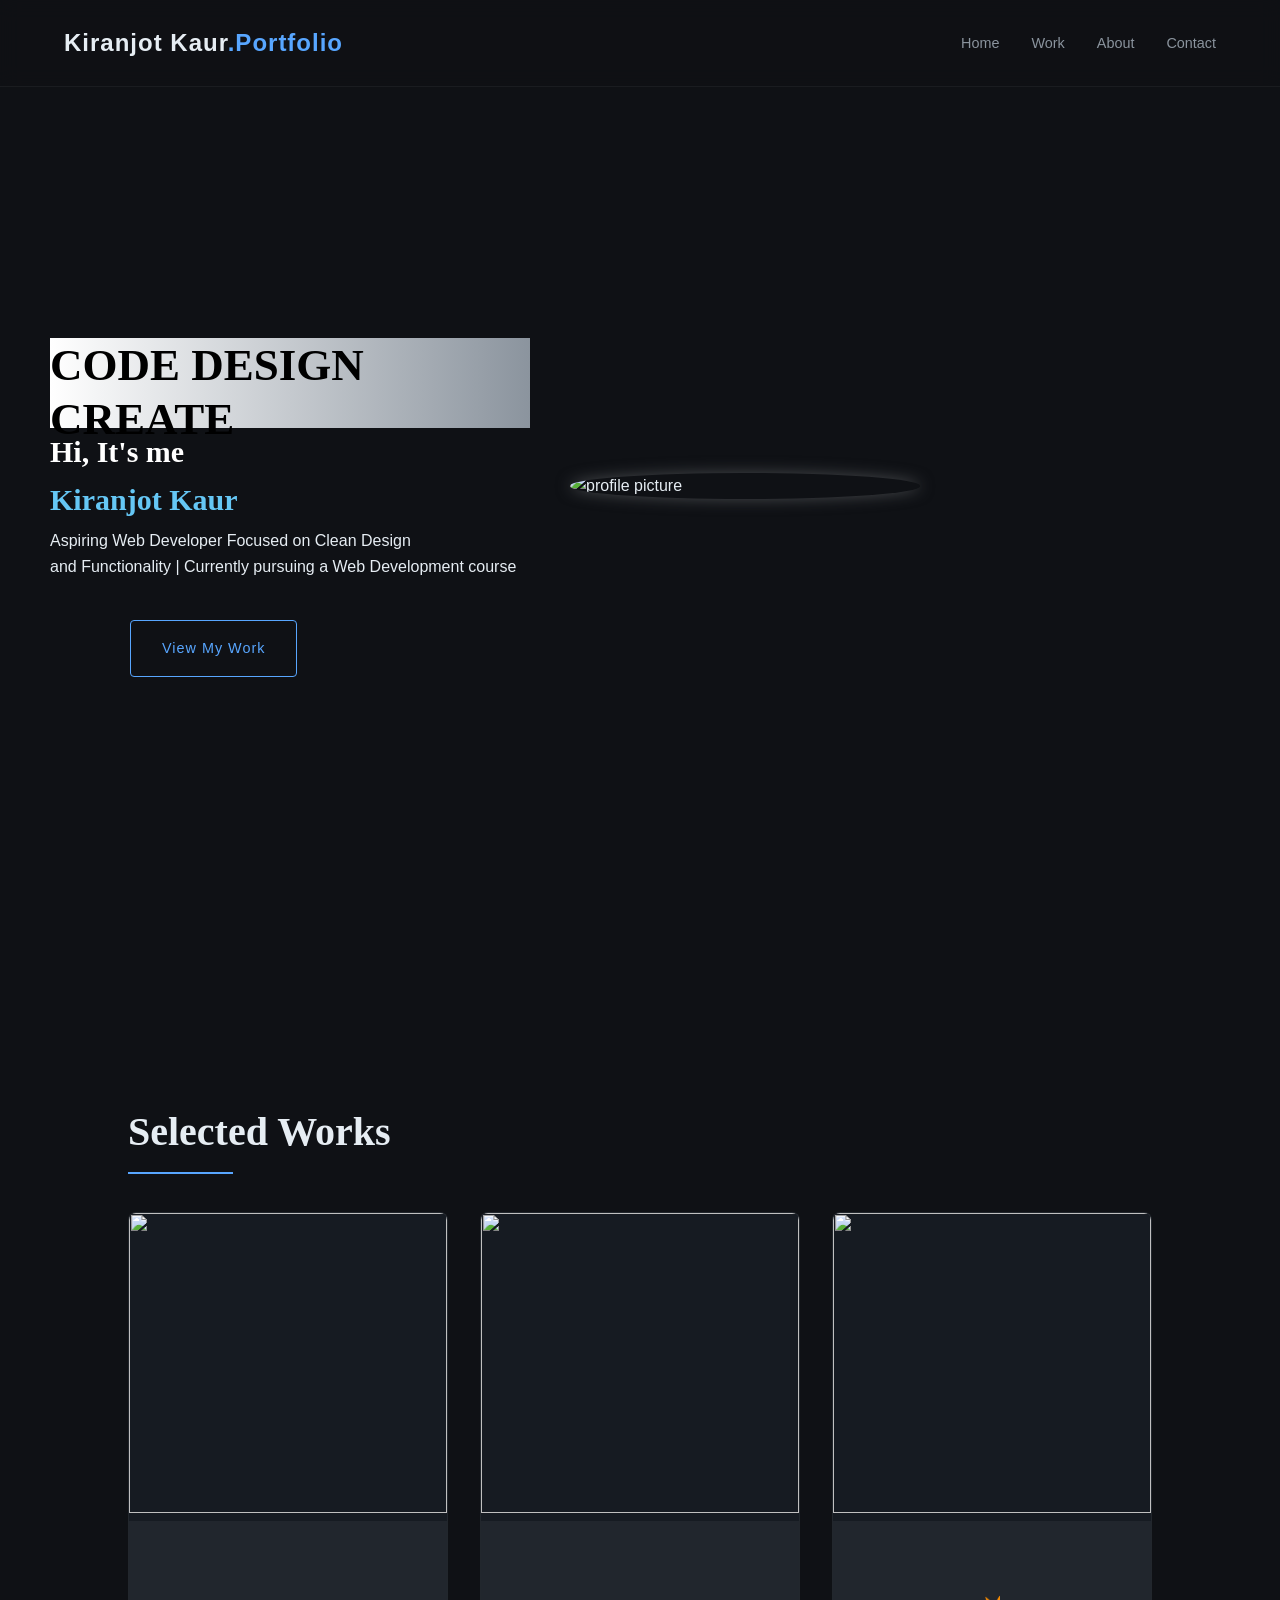
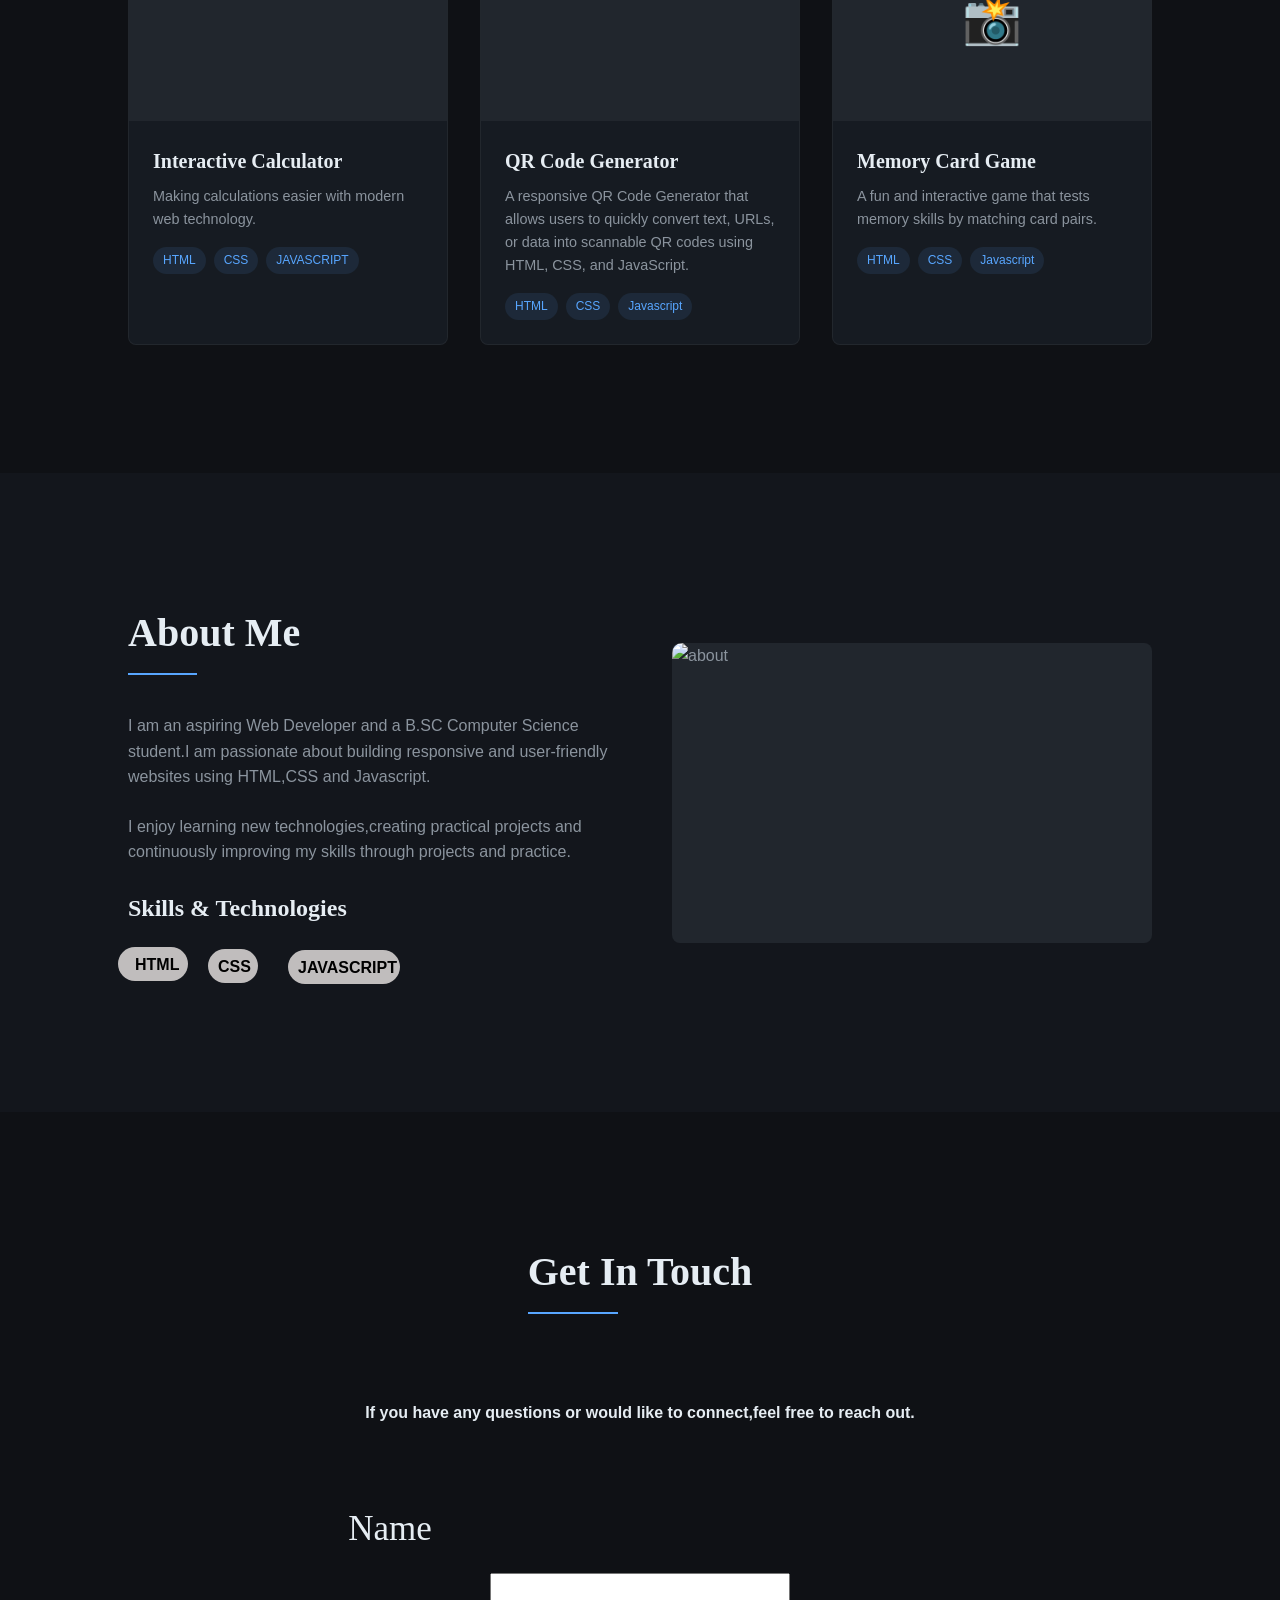
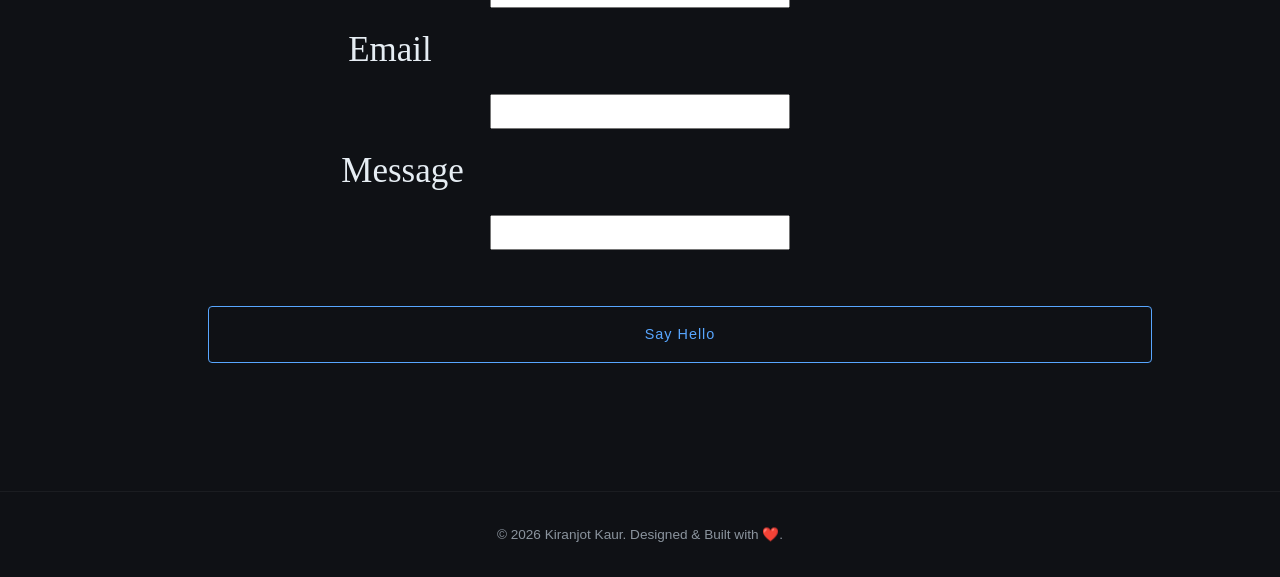
==== commit 1bdc0635: "Update index.html" ====
--- a/index.html
+++ b/index.html
@@ -168,13 +168,13 @@
             background: linear-gradient(to right, #fff, #8b949e);
             color:black;
     margin-top:50px;
-    height:30px;
+    height:90px;
 }
 
 .hero h2{
   color:white;
   font-size:30px;
-    margin-bottom: 1.2rem;
+    margin-bottom: 0.3rem;
 }
         .right-img{
             display:flex;
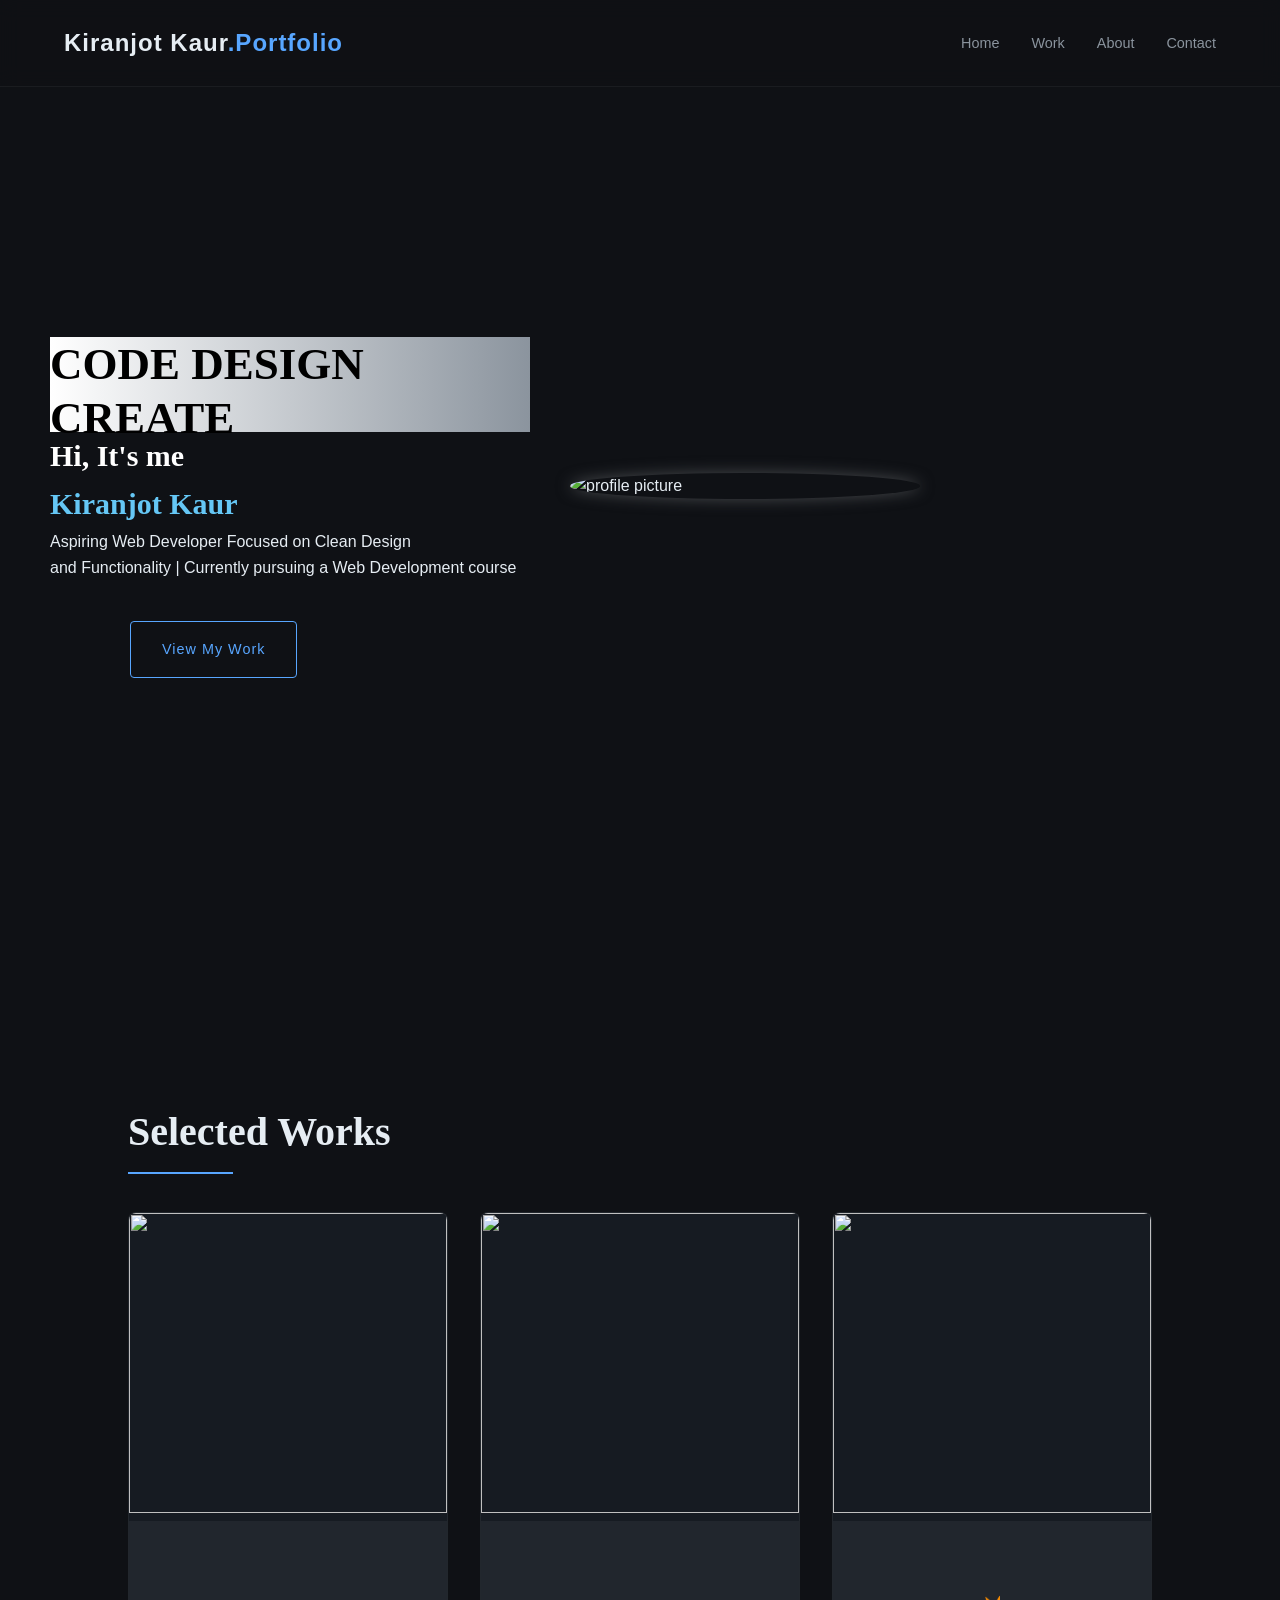
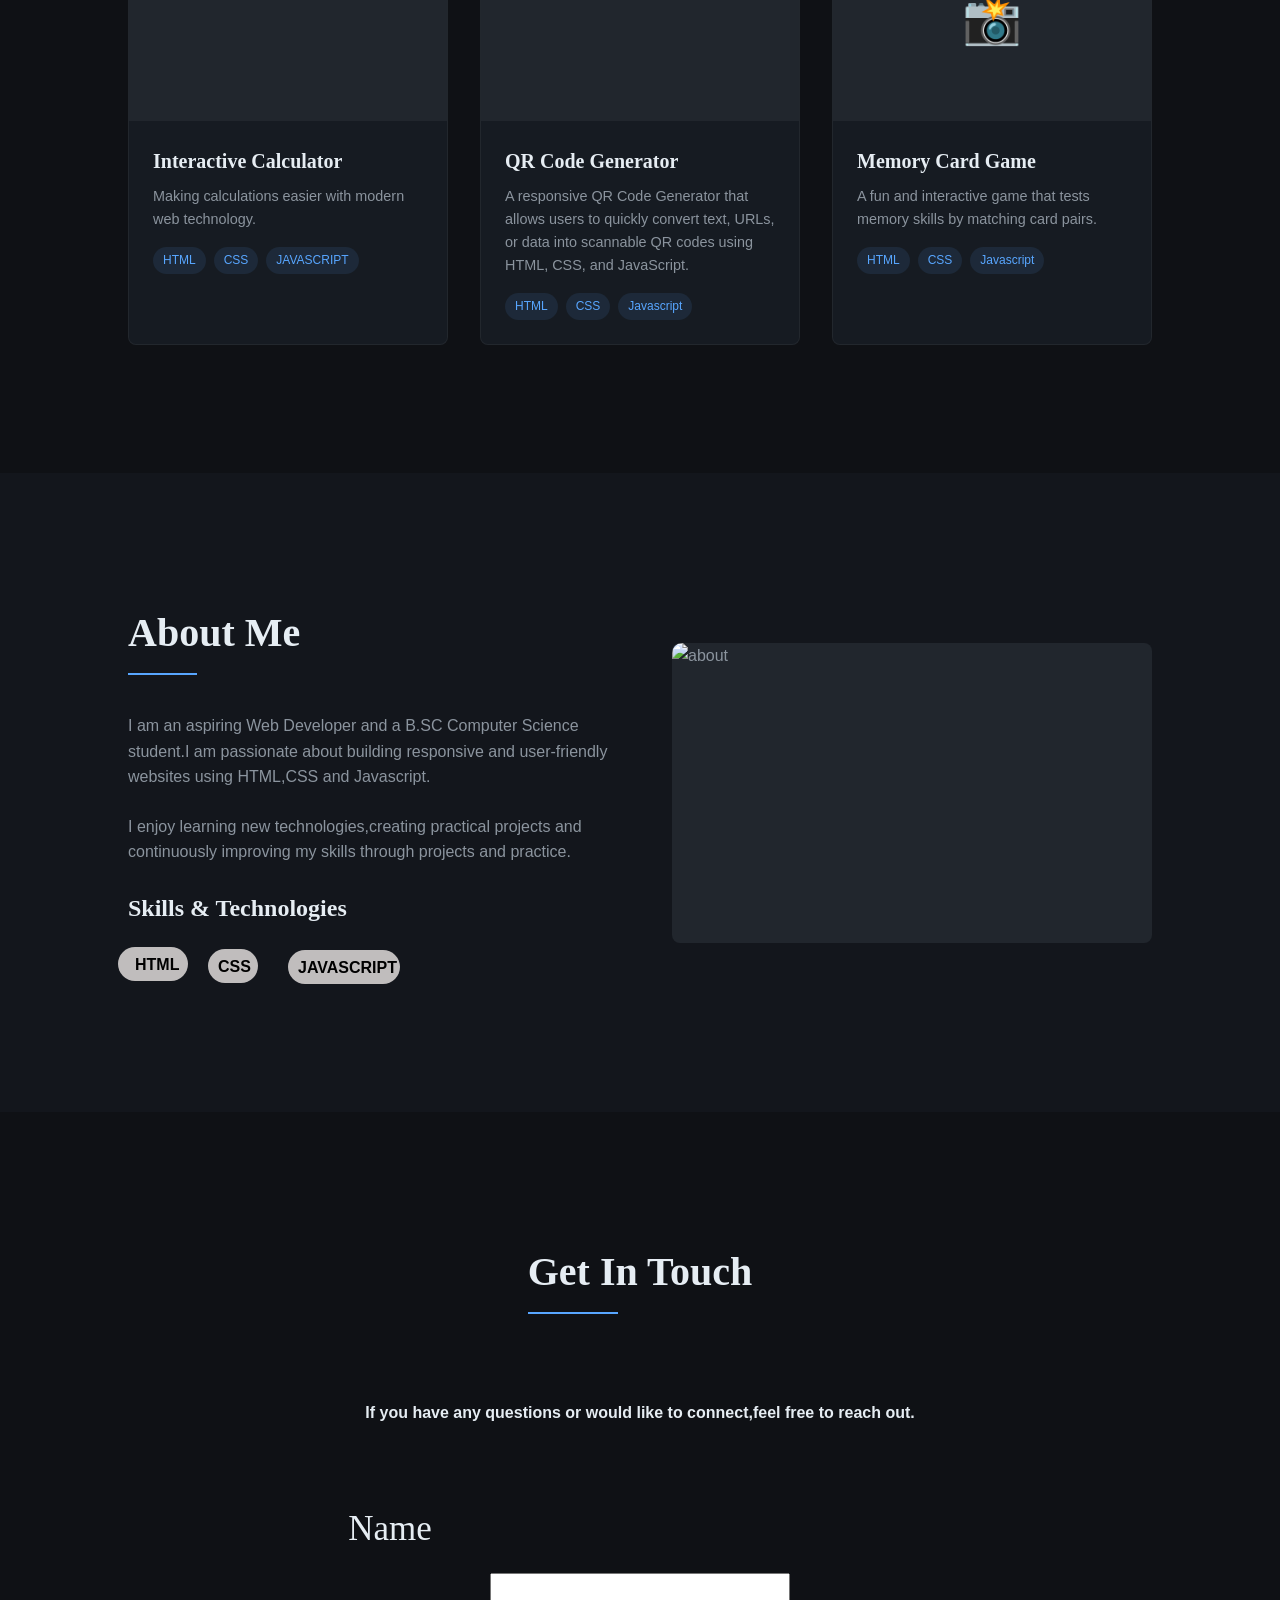
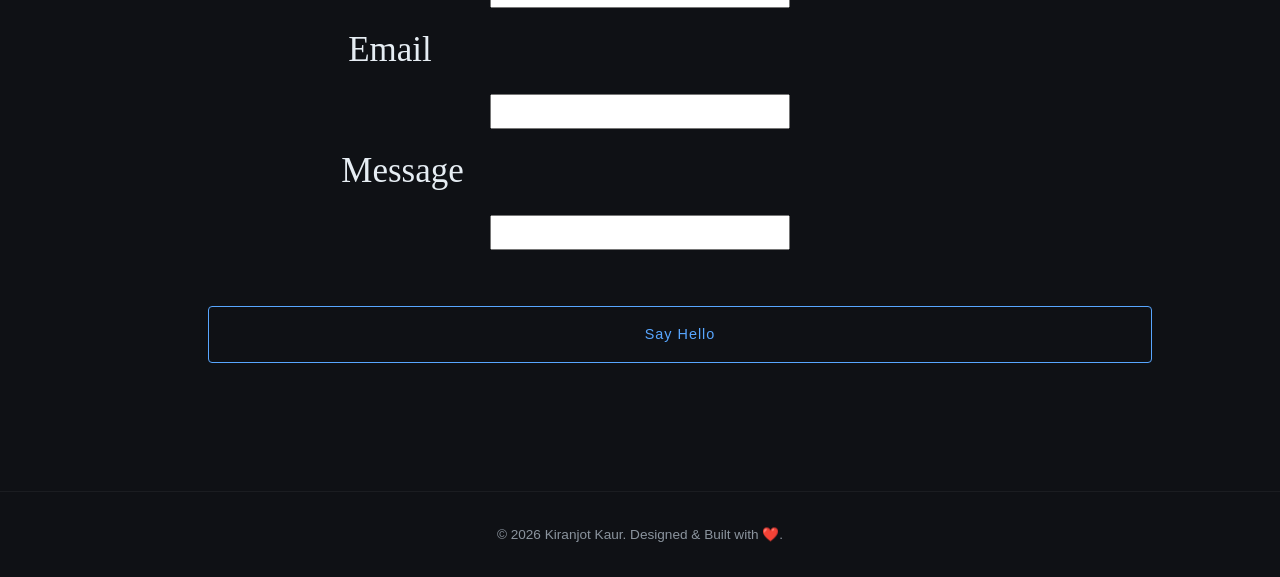
==== commit dceeaf9a: "Update index.html" ====
--- a/index.html
+++ b/index.html
@@ -168,13 +168,13 @@
             background: linear-gradient(to right, #fff, #8b949e);
             color:black;
     margin-top:50px;
-    height:90px;
+    height:95px;
 }
 
 .hero h2{
   color:white;
   font-size:30px;
-    margin-bottom: 0.3rem;
+    margin-bottom: 0.1rem;
 }
         .right-img{
             display:flex;
